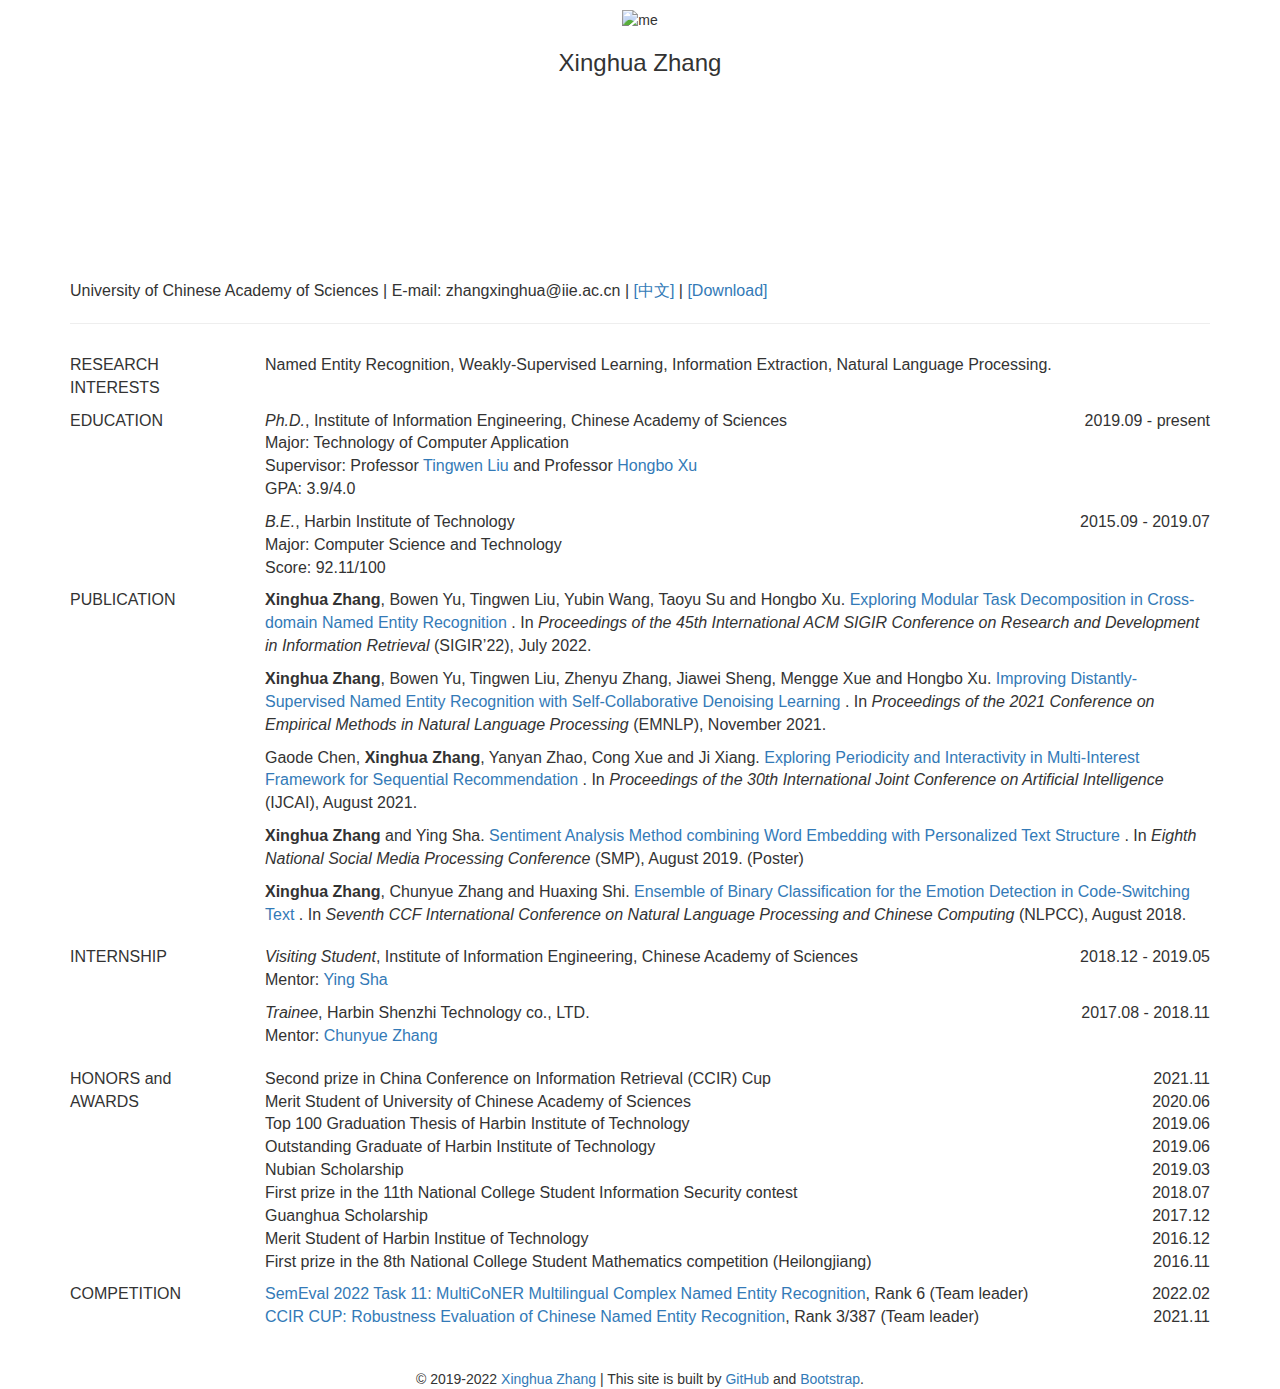
==== index.html @ 03e88912 "Update" ====
<!DOCTYPE html PUBLIC "-//W3C//DTD XHTML 1.0 Transitional//EN" "http://www.w3.org/TR/xhtml1/DTD/xhtml1-transitional.dtd">
<html>

<head>
    <meta content="text/html; charset=UTF-8" http-equiv="Content-Type" />
    <meta name="msvalidate.01" content="67E7EDB1C51D8636FBFDE580F4C6BFD1" />
    <meta name="baidu-site-verification" content="SS7G439MNv" />
    <title>
        CV | Xinghua Zhang
    </title>
    <link rel="stylesheet" href="https://maxcdn.bootstrapcdn.com/bootstrap/3.3.2/css/bootstrap.min.css">
    <style type="text/css">
        .prettyprint ol.linenums > li { list-style-type: decimal; }
        .nav { }
        .nav li { float: left; width: 70px; }
        .content { padding: 30px 0; }
        /*.text-center{ position: absolute; bottom: 0; width: 100%; text-align: center; }*/
        body, h1, h2, h3, h4 { font-family: "Fjalla One","Georgia","Helvetica Neue",Arial,sans-serif;}
        header { width: 100%; height: 200px;}
        blockquote p { font-size: 18px; }
    </style>
</head>

<body>

<div class="container">
    <header class="header">
        <center>
            <p></p>
            <img src="./store/zhangxinghua.jpg" alt="me" width="220px" height="220px">
            <h3>Xinghua Zhang</h3>
        </center>
    </header>
    <br><br>
    
    <div class="content", style="font-size:16px">
        <div id="content">

          <div class="row">
              <div class="col-md-12">
                  <div class="row">
                      <div class="col-md-12">
                          University of Chinese Academy of Sciences | E-mail: zhangxinghua@iie.ac.cn | <a href="index.cn.html">[中文]</a> | <a href="">[Download]</a>
                      </div>
                  </div>
              </div>
          </div>

          <hr/>
          
          <div class="row">
              <p>
              <div class="col-md-2">RESEARCH INTERESTS</div>
              <div class="col-md-10">
                  Named Entity Recognition, Weakly-Supervised Learning, Information Extraction, Natural Language Processing.
              </div>
              </p>
          </div>

          <div class="row">
              <p>
              <div class="col-md-2">EDUCATION</div>
              <div class="col-md-10">
                  <div class="row">
                      <div class="col-md-12">
                          <em>Ph.D.</em>, Institute of Information Engineering, Chinese Academy of Sciences<span class="pull-right">2019.09 - present</span>
                      </div>
                      <div class="col-md-12">
                          Major: Technology of Computer Application
                      </div>
                      <div class="col-md-12">
                          Supervisor: Professor <a href="http://liutingwen.ac.cn/">Tingwen Liu</a> and Professor <a href="http://people.ucas.ac.cn/~xuhongbo">Hongbo Xu</a>
                      </div>
                      <div class="col-md-12">
                          GPA: 3.9/4.0
                      </div>
                  </div>
                  <p></p>
                  <div class="row">
                      <div class="col-md-12">
                          <em>B.E.</em>, Harbin Institute of Technology<span class="pull-right">2015.09 - 2019.07</span>
                      </div>
                      <div class="col-md-12">
                          Major: Computer Science and Technology
                      </div>
                      <div class="col-md-12">
                          Score: 92.11/100
                      </div>
                  </div>
              </div>
              </p>
          </div>

          <div class="row">
              <p>
              <div class="col-md-2">PUBLICATION</div>
              <div class="col-md-10">
                  <div class="row">
                      <div class="col-md-12">
                          <strong>Xinghua Zhang</strong>, Bowen Yu, Tingwen Liu, Yubin Wang, Taoyu Su and Hongbo Xu. 
                          <a href="">
                              Exploring Modular Task Decomposition in Cross-domain Named Entity Recognition
                          </a>. 
                          In <em>Proceedings of the 45th International ACM SIGIR Conference on Research and Development in Information Retrieval</em> (SIGIR’22), July 2022.
                      </div>
                  </div>
                  <p></p>

                  <div class="row">
                      <div class="col-md-12">
                          <strong>Xinghua Zhang</strong>, Bowen Yu, Tingwen Liu, Zhenyu Zhang, Jiawei Sheng, Mengge Xue and Hongbo Xu. 
                          <a href="https://aclanthology.org/2021.emnlp-main.839.pdf">
                              Improving Distantly-Supervised Named Entity Recognition with Self-Collaborative Denoising Learning
                          </a>. 
                          In <em>Proceedings of the 2021 Conference on Empirical Methods in Natural Language Processing</em> (EMNLP), November 2021.
                      </div>
                  </div>
                  <p></p>
                  
                  <div class="row">
                      <div class="col-md-12">
                          Gaode Chen, <strong>Xinghua Zhang</strong>, Yanyan Zhao, Cong Xue and Ji Xiang. 
                          <a href="https://www.ijcai.org/proceedings/2021/0197.pdf">
                              Exploring Periodicity and Interactivity in Multi-Interest Framework for Sequential Recommendation
                          </a>. 
                          In <em>Proceedings of the 30th International Joint Conference on Artificial Intelligence</em> (IJCAI), August 2021.
                      </div>
                  </div>
                  <p></p>
                  
                  <div class="row">
                      <div class="col-md-12">
                          <strong>Xinghua Zhang</strong> and Ying Sha.
                          <a href="./store/res/20190817_SMP2019_WESA-PTS.pdf">
                              Sentiment Analysis Method combining Word Embedding with Personalized Text Structure
                          </a>. 
                          In <em>Eighth National Social Media Processing Conference</em> (SMP), August 2019. (Poster)
                      </div>
                  </div>
                  <p></p>

                  <div class="row">
                      <div class="col-md-12">
                          <strong>Xinghua Zhang</strong>, Chunyue Zhang and Huaxing Shi. 
                          <a href="https://link.springer.com/content/pdf/10.1007%2F978-3-319-99501-4_15.pdf">
                              Ensemble of Binary Classification for the Emotion Detection in Code-Switching Text
                          </a>. 
                          In <em>Seventh CCF International Conference on Natural Language Processing and Chinese Computing</em> (NLPCC), August 2018.
                      </div>
                  </div>
                  <p></p>

              </div>
              </p>
          </div>
          
         <!--
          <div class="row">
              <p>
              <div class="col-md-2">PROJECTS</div>
              <div class="col-md-10">
                  <div class="row">
                      <div class="col-md-12">
                          <div>
                              Smart bus based on privacy protection<span class="pull-right">2018.04 - 2018.07</span>
                          </div>-->
                          <!-- Description
                          <ul>
                            <li>xxxxx</li>
                            <li>xxxxx</li>
                          </ul> -->
                      <!--</div>
                  </div>
                  <p></p>-->
                  <!--
                  <div class="row">
                      <div class="col-md-12">
                          <div>
                              <a href="http://tcci.ccf.org.cn/conference/2018/cfpt.php">NLPCC 2018 Shared Task1: Emotion Detection in Code-Switching Text</a><span class="pull-right">2018.03 - 2018.05</span>
                          </div>-->
                          <!-- Description
                          <ul>
                            <li>xxxxx</li>
                            <li>xxxxx</li>
                          </ul> -->
                      <!--</div>
                  </div>
                  <p></p>-->
                  <!--
                  <div class="row">
                      <div class="col-md-12">
                          <div>
                              Urban zoning project based on POI (Place Of Interest)<span class="pull-right">2017.11 - 2018.03</span>
                          </div>
                          
                      </div>
                  </div>
                  <p></p>

                  <div class="row">
                      <div class="col-md-12">
                          <div>
                              <a href="https://github.com/UTNW/HITChat">HITChat: Flask based Social Networking and User Behavior Analysis</a><span class="pull-right">2017.10 - 2017.12</span>
                          </div>
                          
                      </div>
                  </div>
              </div>
              </p>
          </div>-->

          <div class="row">
              <p>
              <div class="col-md-2">INTERNSHIP</div>
              <div class="col-md-10">
                  <div class="row">
                      <div class="col-md-12">
                          <em>Visiting Student</em>, Institute of Information Engineering, Chinese Academy of Sciences<span class="pull-right">2018.12 - 2019.05</span>
                      </div>
                      <div class="col-md-12">
                          Mentor: <a href="">Ying Sha</a>
                      </div>
                  </div>
                  <p></p>

                  <div class="row">
                      <div class="col-md-12">
                          <em>Trainee</em>, Harbin Shenzhi Technology co., LTD.<span class="pull-right">2017.08 - 2018.11</span>
                      </div>
                      <div class="col-md-12">
                          Mentor: <a href="">Chunyue Zhang</a>
                      </div>
                  </div>
                  <p></p>

              </div>
              </p>
          </div>

          <div class="row">
              <p>
              <div class="col-md-2">HONORS and AWARDS</div>
              <div class="col-md-10">
                  <div class="row">
                      <div class="col-md-12">
                          <div>
                              Second prize in China Conference on Information Retrieval (CCIR) Cup <span class="pull-right">2021.11</span>
                          </div>
                          <div>
                              Merit Student of University of Chinese Academy of Sciences <span class="pull-right">2020.06</span>
                          </div>
                          <div>
                              Top 100 Graduation Thesis of Harbin Institute of Technology <span class="pull-right">2019.06</span>
                          </div>
                          <div>
                              Outstanding Graduate of Harbin Institute of Technology <span class="pull-right">2019.06</span>
                          </div>
                          <div>
                              Nubian Scholarship <span class="pull-right">2019.03</span>
                          </div>
                          <div>
                              First prize in the 11th National College Student Information Security contest <span class="pull-right">2018.07</span>
                          </div>
                          <div>
                              Guanghua Scholarship <span class="pull-right">2017.12</span>
                          </div>
                          <div>
                              Merit Student of Harbin Institue of Technology <span class="pull-right">2016.12</span>
                          </div>
                          <div>
                              First prize in the 8th National College Student Mathematics competition (Heilongjiang) <span class="pull-right">2016.11</span>
                          </div>
                      </div>
                  </div>
              </div>
              </p>
          </div>

          <div class="row">
              <p>
              <div class="col-md-2">COMPETITION</div>
              <div class="col-md-10">
                  <div class="row">
                      <div class="col-md-12">
                          <div> <a href="https://www.datafountain.cn/competitions/510">
                              SemEval 2022 Task 11: MultiCoNER Multilingual Complex Named Entity Recognition</a>, Rank 6 (Team leader)<span class="pull-right">2022.02</span>
                          </div>
                          <div> <a href="https://www.datafountain.cn/competitions/510">
                            CCIR CUP: Robustness Evaluation of Chinese Named Entity Recognition</a>, Rank 3/387 (Team leader)<span class="pull-right">2021.11</span>
                          </div>
                      </div>
                  </div>
              </div>
              </p>
          </div>

        </div>
    </div>

    <p></p>
    <footer class="text-center">
        &copy; 2019-2022 <a href="http://xinghuazhang.top">Xinghua Zhang</a> |
        This site is built by <a href="https://github.com/" target="_blank">GitHub</a> and
        <a href="http://getbootstrap.com/">Bootstrap</a>.
    </footer>

</div>


<script>
    (function(i,s,o,g,r,a,m){i['GoogleAnalyticsObject']=r;i[r]=i[r]||function(){
     (i[r].q=i[r].q||[]).push(arguments)},i[r].l=1*new Date();a=s.createElement(o),
     m=s.getElementsByTagName(o)[0];a.async=1;a.src=g;m.parentNode.insertBefore(a,m)
     })(window,document,'script','//www.google-analytics.com/analytics.js','ga');

    ga('create', 'UA-20774106-1', 'xinghuazhang.top');
    ga('send', 'pageview');
</script>
<script src="https://google-code-prettify.googlecode.com/svn/loader/run_prettify.js"></script>
</body>
</html>
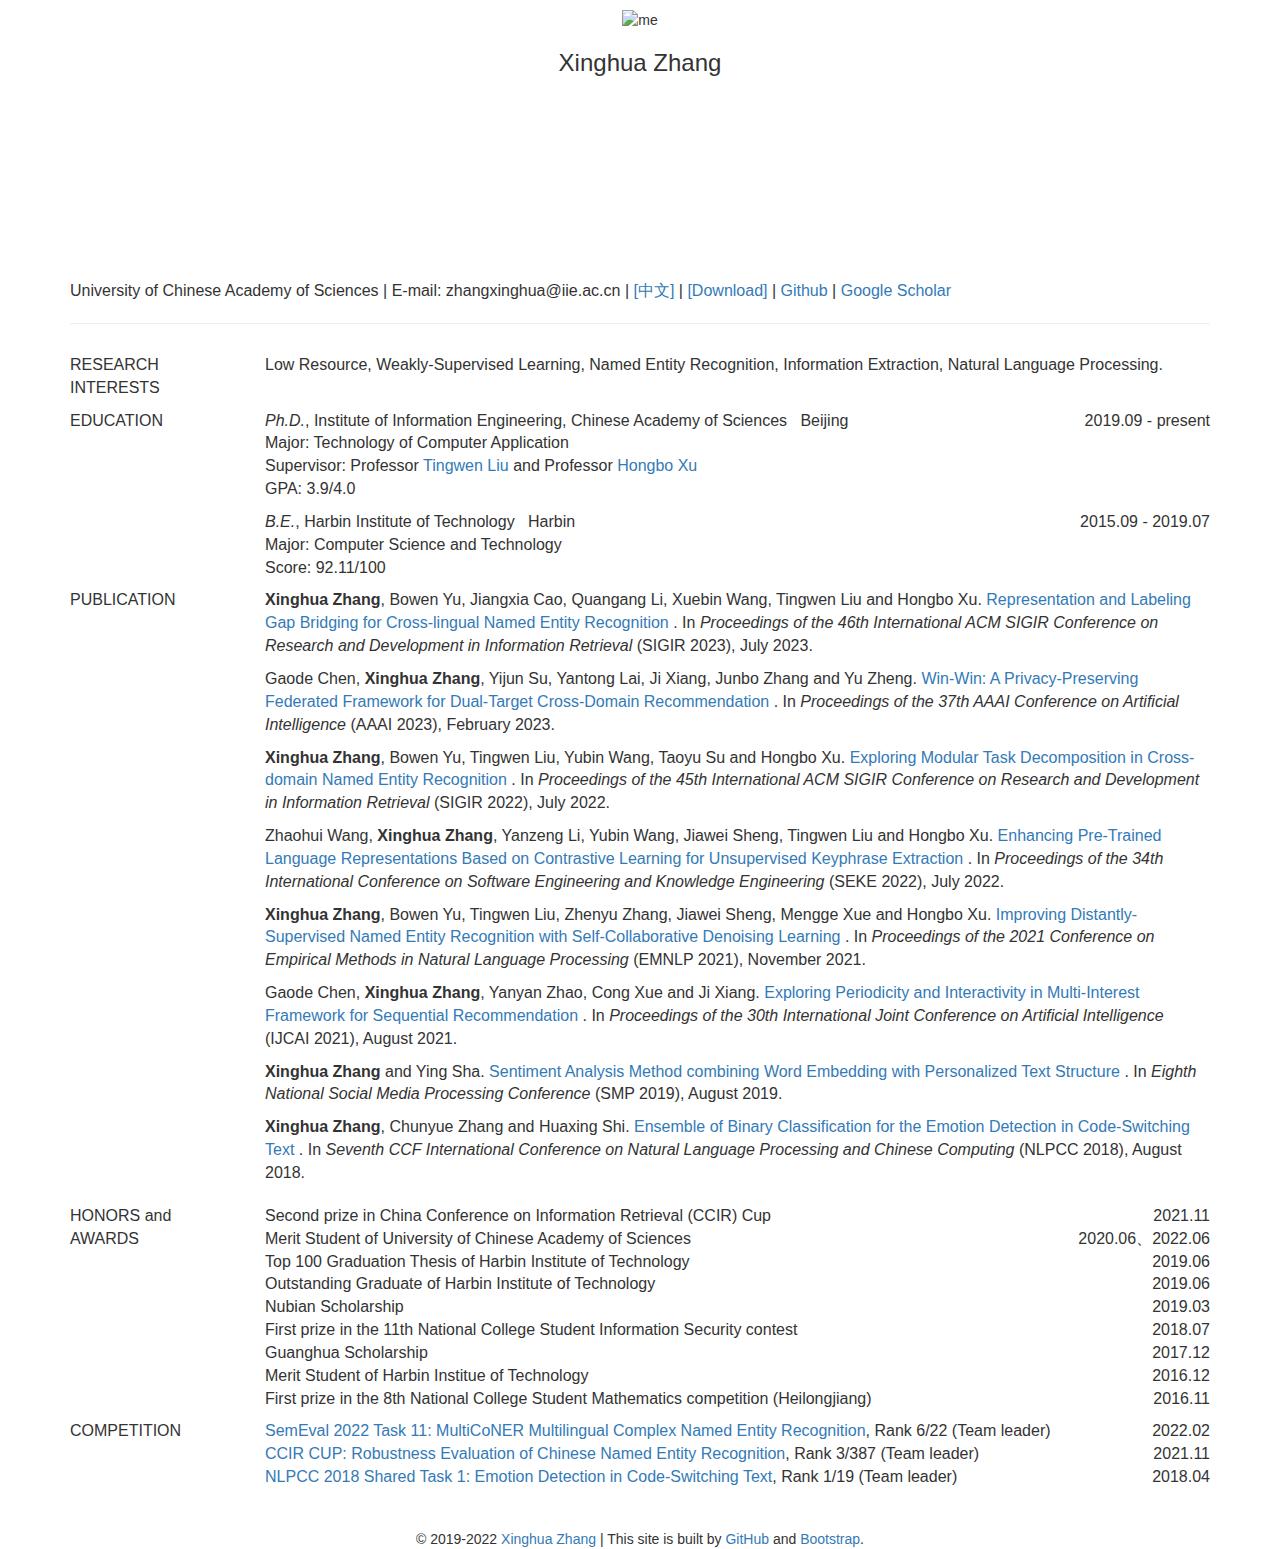
==== commit 31ef4f5a: "Update" ====
--- a/index.html
+++ b/index.html
@@ -40,7 +40,7 @@
               <div class="col-md-12">
                   <div class="row">
                       <div class="col-md-12">
-                          University of Chinese Academy of Sciences | E-mail: zhangxinghua@iie.ac.cn | <a href="index.cn.html">[中文]</a> | <a href="">[Download]</a>
+                          University of Chinese Academy of Sciences | E-mail: zhangxinghua@iie.ac.cn | <a href="index.cn.html">[中文]</a> | <a href="">[Download]</a> | <a href="https://github.com/AIRobotZhang">Github</a> | <a href="https://scholar.google.com/citations?user=_XlhNDsAAAAJ">Google Scholar</a>
                       </div>
                   </div>
               </div>
@@ -52,7 +52,7 @@
               <p>
               <div class="col-md-2">RESEARCH INTERESTS</div>
               <div class="col-md-10">
-                  Named Entity Recognition, Weakly-Supervised Learning, Information Extraction, Natural Language Processing.
+                  Low Resource, Weakly-Supervised Learning, Named Entity Recognition, Information Extraction, Natural Language Processing.
               </div>
               </p>
           </div>
@@ -63,7 +63,7 @@
               <div class="col-md-10">
                   <div class="row">
                       <div class="col-md-12">
-                          <em>Ph.D.</em>, Institute of Information Engineering, Chinese Academy of Sciences<span class="pull-right">2019.09 - present</span>
+                          <em>Ph.D.</em>, Institute of Information Engineering, Chinese Academy of Sciences &nbsp; Beijing<span class="pull-right">2019.09 - present</span>
                       </div>
                       <div class="col-md-12">
                           Major: Technology of Computer Application
@@ -78,7 +78,7 @@
                   <p></p>
                   <div class="row">
                       <div class="col-md-12">
-                          <em>B.E.</em>, Harbin Institute of Technology<span class="pull-right">2015.09 - 2019.07</span>
+                          <em>B.E.</em>, Harbin Institute of Technology &nbsp; Harbin<span class="pull-right">2015.09 - 2019.07</span>
                       </div>
                       <div class="col-md-12">
                           Major: Computer Science and Technology
@@ -97,11 +97,44 @@
               <div class="col-md-10">
                   <div class="row">
                       <div class="col-md-12">
+                          <strong>Xinghua Zhang</strong>, Bowen Yu, Jiangxia Cao, Quangang Li, Xuebin Wang, Tingwen Liu and Hongbo Xu.
+                          <a href="">
+                              Representation and Labeling Gap Bridging for Cross-lingual Named Entity Recognition
+                          </a>. 
+                          In <em>Proceedings of the 46th International ACM SIGIR Conference on Research and Development in Information Retrieval</em> (SIGIR 2023), July 2023.
+                      </div>
+                  </div>
+                  <p></p>
+                  
+                  <div class="row">
+                      <div class="col-md-12">
+                          Gaode Chen, <strong>Xinghua Zhang</strong>, Yijun Su, Yantong Lai, Ji Xiang, Junbo Zhang and Yu Zheng.
+                          <a href="">
+                              Win-Win: A Privacy-Preserving Federated Framework for Dual-Target Cross-Domain Recommendation
+                          </a>. 
+                          In <em>Proceedings of the 37th AAAI Conference on Artificial Intelligence</em> (AAAI 2023), February 2023.
+                      </div>
+                  </div>
+                  <p></p>
+                  
+                  <div class="row">
+                      <div class="col-md-12">
                           <strong>Xinghua Zhang</strong>, Bowen Yu, Tingwen Liu, Yubin Wang, Taoyu Su and Hongbo Xu. 
-                          <a href="">
+                          <a href="https://dl.acm.org/doi/abs/10.1145/3477495.3531976">
                               Exploring Modular Task Decomposition in Cross-domain Named Entity Recognition
                           </a>. 
-                          In <em>Proceedings of the 45th International ACM SIGIR Conference on Research and Development in Information Retrieval</em> (SIGIR’22), July 2022.
+                          In <em>Proceedings of the 45th International ACM SIGIR Conference on Research and Development in Information Retrieval</em> (SIGIR 2022), July 2022.
+                      </div>
+                  </div>
+                  <p></p>
+                  
+                  <div class="row">
+                      <div class="col-md-12">
+                          Zhaohui Wang, <strong>Xinghua Zhang</strong>, Yanzeng Li, Yubin Wang, Jiawei Sheng, Tingwen Liu and Hongbo Xu.
+                          <a href="http://ksiresearch.org/seke/seke22paper/paper131.pdf">
+                              Enhancing Pre-Trained Language Representations Based on Contrastive Learning for Unsupervised Keyphrase Extraction
+                          </a>. 
+                          In <em>Proceedings of the 34th International Conference on Software Engineering and Knowledge Engineering</em> (SEKE 2022), July 2022.
                       </div>
                   </div>
                   <p></p>
@@ -112,7 +145,7 @@
                           <a href="https://aclanthology.org/2021.emnlp-main.839.pdf">
                               Improving Distantly-Supervised Named Entity Recognition with Self-Collaborative Denoising Learning
                           </a>. 
-                          In <em>Proceedings of the 2021 Conference on Empirical Methods in Natural Language Processing</em> (EMNLP), November 2021.
+                          In <em>Proceedings of the 2021 Conference on Empirical Methods in Natural Language Processing</em> (EMNLP 2021), November 2021.
                       </div>
                   </div>
                   <p></p>
@@ -123,7 +156,7 @@
                           <a href="https://www.ijcai.org/proceedings/2021/0197.pdf">
                               Exploring Periodicity and Interactivity in Multi-Interest Framework for Sequential Recommendation
                           </a>. 
-                          In <em>Proceedings of the 30th International Joint Conference on Artificial Intelligence</em> (IJCAI), August 2021.
+                          In <em>Proceedings of the 30th International Joint Conference on Artificial Intelligence</em> (IJCAI 2021), August 2021.
                       </div>
                   </div>
                   <p></p>
@@ -134,7 +167,7 @@
                           <a href="./store/res/20190817_SMP2019_WESA-PTS.pdf">
                               Sentiment Analysis Method combining Word Embedding with Personalized Text Structure
                           </a>. 
-                          In <em>Eighth National Social Media Processing Conference</em> (SMP), August 2019. (Poster)
+                          In <em>Eighth National Social Media Processing Conference</em> (SMP 2019), August 2019.
                       </div>
                   </div>
                   <p></p>
@@ -145,7 +178,7 @@
                           <a href="https://link.springer.com/content/pdf/10.1007%2F978-3-319-99501-4_15.pdf">
                               Ensemble of Binary Classification for the Emotion Detection in Code-Switching Text
                           </a>. 
-                          In <em>Seventh CCF International Conference on Natural Language Processing and Chinese Computing</em> (NLPCC), August 2018.
+                          In <em>Seventh CCF International Conference on Natural Language Processing and Chinese Computing</em> (NLPCC 2018), August 2018.
                       </div>
                   </div>
                   <p></p>
@@ -208,7 +241,9 @@
               </div>
               </p>
           </div>-->
-
+    
+
+          <!--
           <div class="row">
               <p>
               <div class="col-md-2">INTERNSHIP</div>
@@ -235,7 +270,7 @@
 
               </div>
               </p>
-          </div>
+          </div>-->
 
           <div class="row">
               <p>
@@ -247,7 +282,7 @@
                               Second prize in China Conference on Information Retrieval (CCIR) Cup <span class="pull-right">2021.11</span>
                           </div>
                           <div>
-                              Merit Student of University of Chinese Academy of Sciences <span class="pull-right">2020.06</span>
+                              Merit Student of University of Chinese Academy of Sciences <span class="pull-right">2020.06、2022.06</span>
                           </div>
                           <div>
                               Top 100 Graduation Thesis of Harbin Institute of Technology <span class="pull-right">2019.06</span>
@@ -282,11 +317,14 @@
               <div class="col-md-10">
                   <div class="row">
                       <div class="col-md-12">
-                          <div> <a href="https://www.datafountain.cn/competitions/510">
-                              SemEval 2022 Task 11: MultiCoNER Multilingual Complex Named Entity Recognition</a>, Rank 6 (Team leader)<span class="pull-right">2022.02</span>
+                          <div> <a href="https://multiconer.github.io/results">
+                            SemEval 2022 Task 11: MultiCoNER Multilingual Complex Named Entity Recognition</a>, Rank 6/22 (Team leader)<span class="pull-right">2022.02</span>
                           </div>
                           <div> <a href="https://www.datafountain.cn/competitions/510">
                             CCIR CUP: Robustness Evaluation of Chinese Named Entity Recognition</a>, Rank 3/387 (Team leader)<span class="pull-right">2021.11</span>
+                          </div>
+                          <div> <a href="http://tcci.ccf.org.cn/conference/2018/taskdata.php">
+                            NLPCC 2018 Shared Task 1: Emotion Detection in Code-Switching Text</a>, Rank 1/19 (Team leader)<span class="pull-right">2018.04</span>
                           </div>
                       </div>
                   </div>
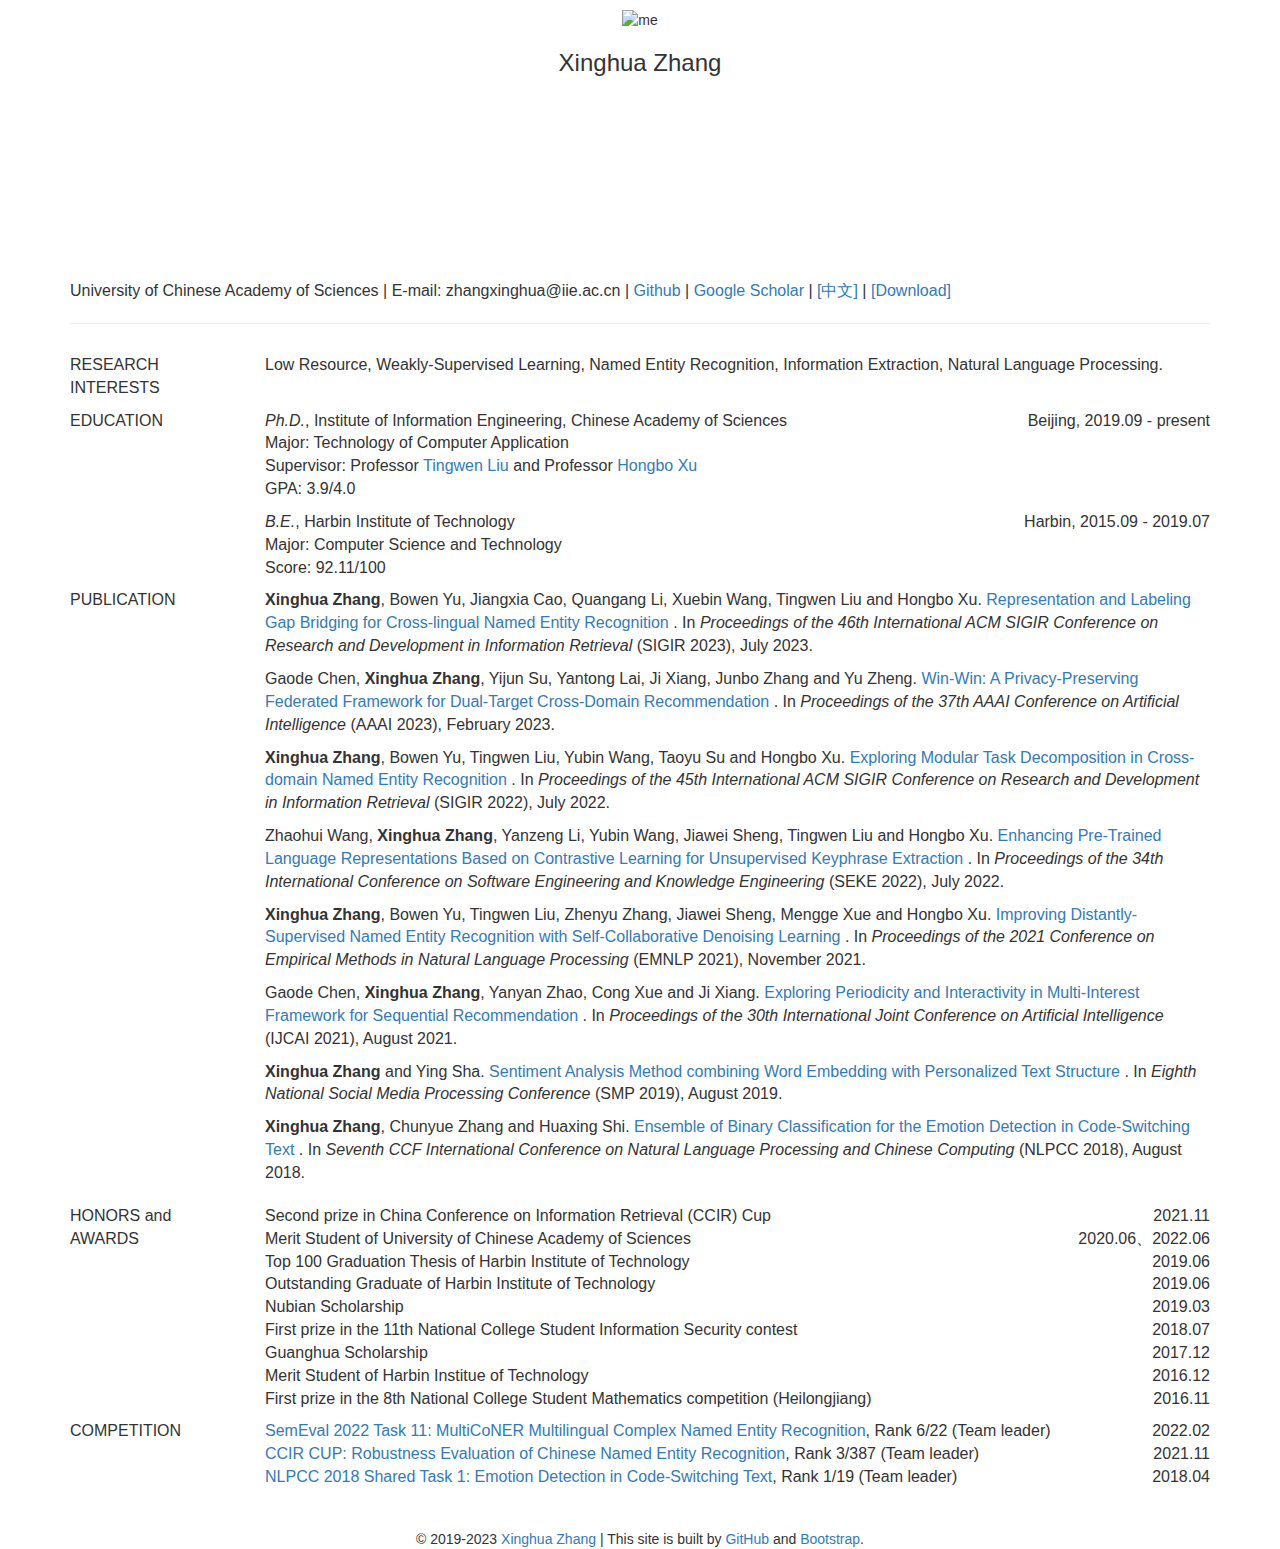
==== commit 5cae1253: "Update" ====
--- a/index.html
+++ b/index.html
@@ -40,7 +40,7 @@
               <div class="col-md-12">
                   <div class="row">
                       <div class="col-md-12">
-                          University of Chinese Academy of Sciences | E-mail: zhangxinghua@iie.ac.cn | <a href="index.cn.html">[中文]</a> | <a href="">[Download]</a> | <a href="https://github.com/AIRobotZhang">Github</a> | <a href="https://scholar.google.com/citations?user=_XlhNDsAAAAJ">Google Scholar</a>
+                          University of Chinese Academy of Sciences | E-mail: zhangxinghua@iie.ac.cn | <a href="https://github.com/AIRobotZhang">Github</a> | <a href="https://scholar.google.com/citations?user=_XlhNDsAAAAJ">Google Scholar</a> | <a href="index.cn.html">[中文]</a> | <a href="">[Download]</a>
                       </div>
                   </div>
               </div>
@@ -63,7 +63,7 @@
               <div class="col-md-10">
                   <div class="row">
                       <div class="col-md-12">
-                          <em>Ph.D.</em>, Institute of Information Engineering, Chinese Academy of Sciences &nbsp; Beijing<span class="pull-right">2019.09 - present</span>
+                          <em>Ph.D.</em>, Institute of Information Engineering, Chinese Academy of Sciences<span class="pull-right">Beijing, 2019.09 - present</span>
                       </div>
                       <div class="col-md-12">
                           Major: Technology of Computer Application
@@ -78,7 +78,7 @@
                   <p></p>
                   <div class="row">
                       <div class="col-md-12">
-                          <em>B.E.</em>, Harbin Institute of Technology &nbsp; Harbin<span class="pull-right">2015.09 - 2019.07</span>
+                          <em>B.E.</em>, Harbin Institute of Technology<span class="pull-right">Harbin, 2015.09 - 2019.07</span>
                       </div>
                       <div class="col-md-12">
                           Major: Computer Science and Technology
@@ -337,7 +337,7 @@
 
     <p></p>
     <footer class="text-center">
-        &copy; 2019-2022 <a href="http://xinghuazhang.top">Xinghua Zhang</a> |
+        &copy; 2019-2023 <a href="http://xinghuazhang.top">Xinghua Zhang</a> |
         This site is built by <a href="https://github.com/" target="_blank">GitHub</a> and
         <a href="http://getbootstrap.com/">Bootstrap</a>.
     </footer>
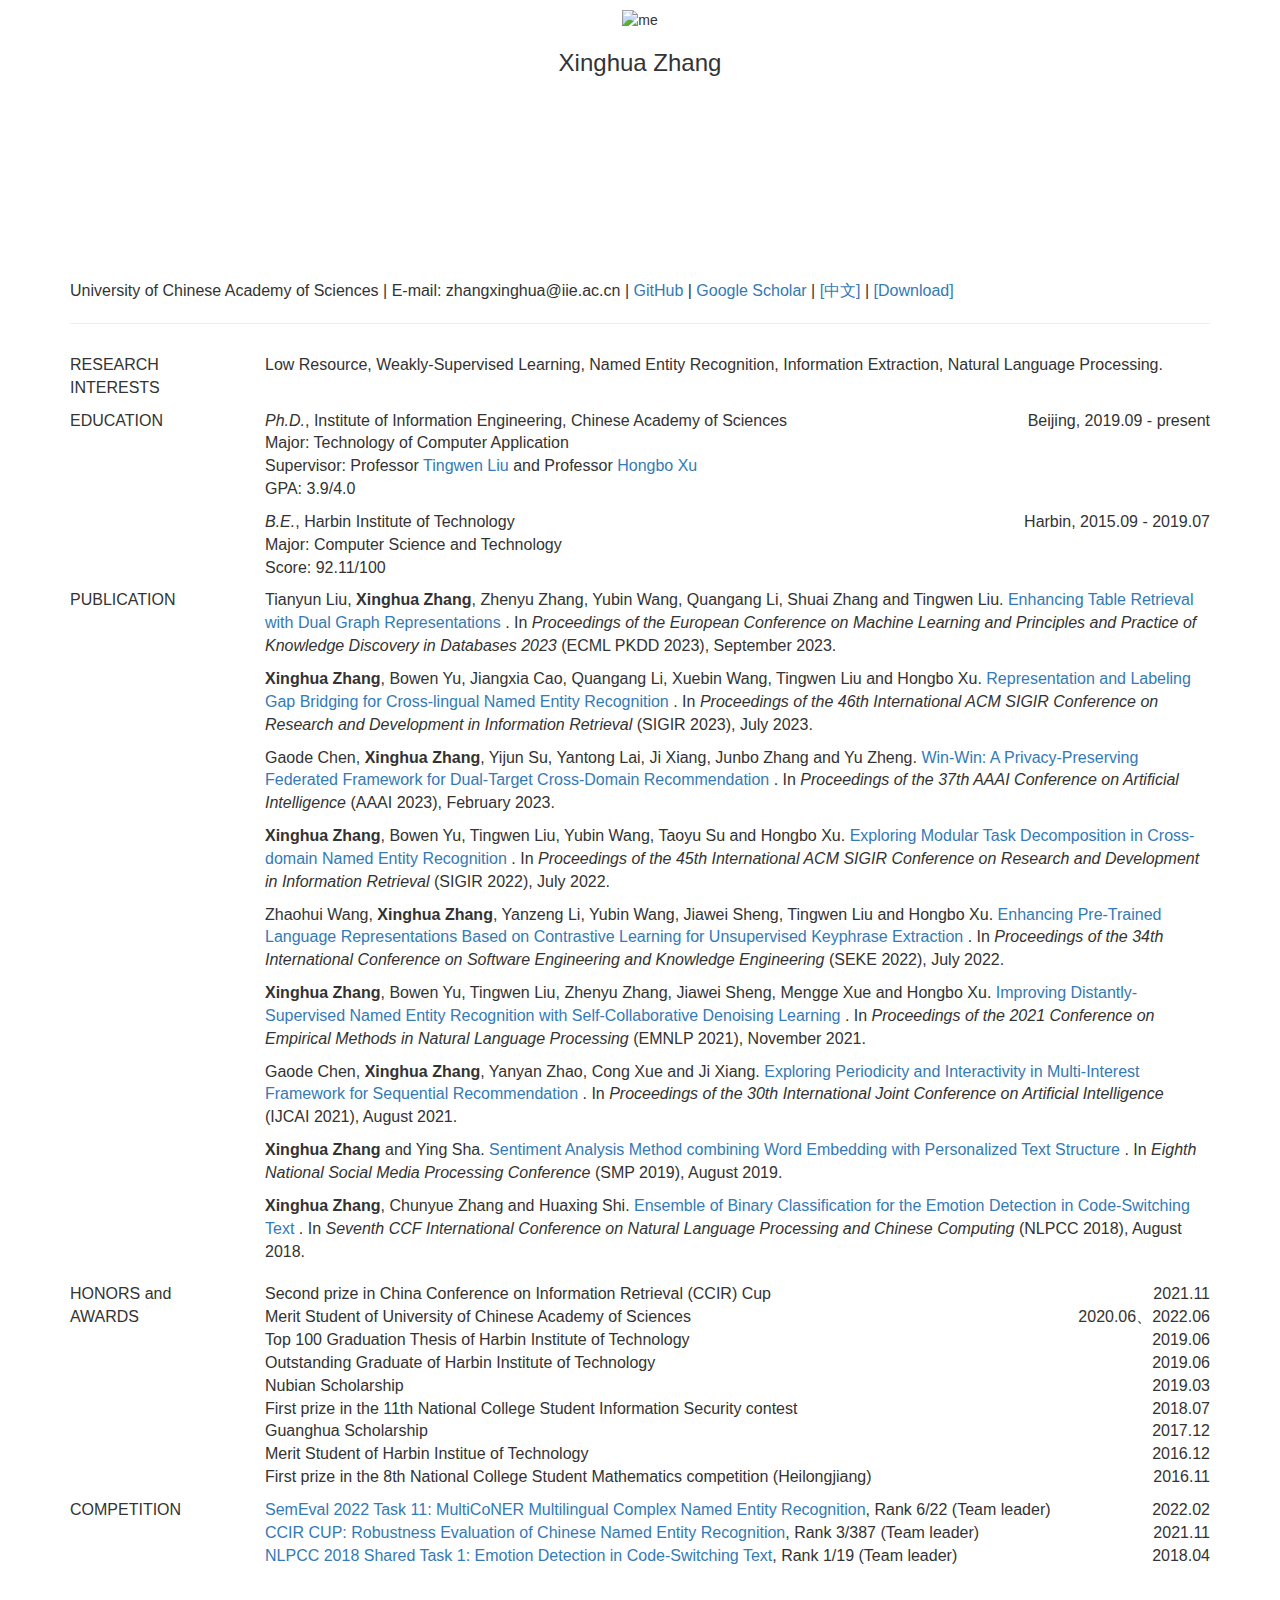
==== commit 99449e88: "Update index.html" ====
--- a/index.html
+++ b/index.html
@@ -40,7 +40,7 @@
               <div class="col-md-12">
                   <div class="row">
                       <div class="col-md-12">
-                          University of Chinese Academy of Sciences | E-mail: zhangxinghua@iie.ac.cn | <a href="https://github.com/AIRobotZhang">Github</a> | <a href="https://scholar.google.com/citations?user=_XlhNDsAAAAJ">Google Scholar</a> | <a href="index.cn.html">[中文]</a> | <a href="">[Download]</a>
+                          University of Chinese Academy of Sciences | E-mail: zhangxinghua@iie.ac.cn | <a href="https://github.com/AIRobotZhang">GitHub</a> | <a href="https://scholar.google.com/citations?user=_XlhNDsAAAAJ">Google Scholar</a> | <a href="index.cn.html">[中文]</a> | <a href="">[Download]</a>
                       </div>
                   </div>
               </div>
@@ -95,6 +95,17 @@
               <p>
               <div class="col-md-2">PUBLICATION</div>
               <div class="col-md-10">
+                  <div class="row">
+                      <div class="col-md-12">
+                          Tianyun Liu, <strong>Xinghua Zhang</strong>, Zhenyu Zhang, Yubin Wang, Quangang Li, Shuai Zhang and Tingwen Liu.
+                          <a href="">
+                              Enhancing Table Retrieval with Dual Graph Representations
+                          </a>. 
+                          In <em>Proceedings of the European Conference on Machine Learning and Principles and Practice of Knowledge Discovery in Databases 2023</em> (ECML PKDD 2023), September 2023.
+                      </div>
+                  </div>
+                  <p></p>
+                  
                   <div class="row">
                       <div class="col-md-12">
                           <strong>Xinghua Zhang</strong>, Bowen Yu, Jiangxia Cao, Quangang Li, Xuebin Wang, Tingwen Liu and Hongbo Xu.
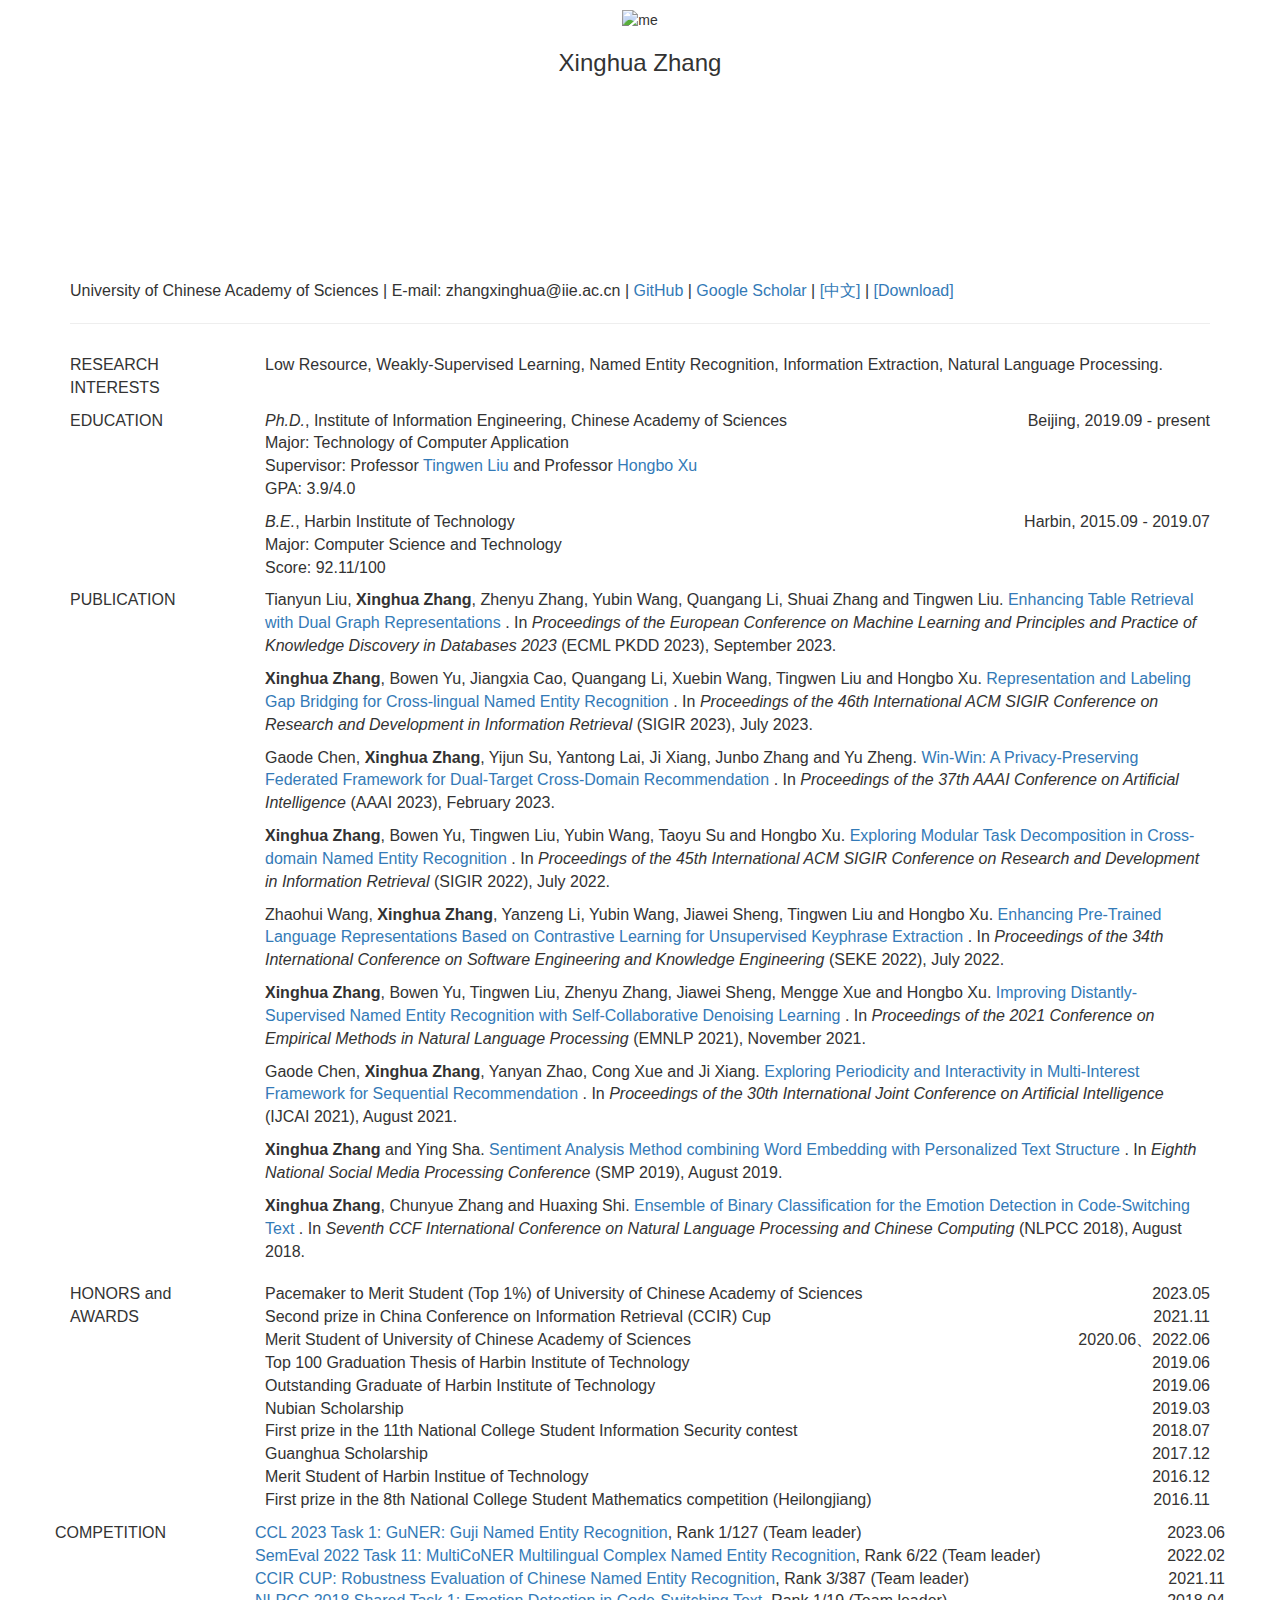
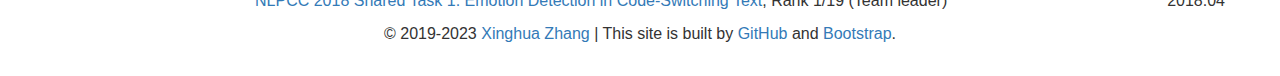
==== commit d2216fea: "Update index.html" ====
--- a/index.html
+++ b/index.html
@@ -290,6 +290,8 @@
                   <div class="row">
                       <div class="col-md-12">
                           <div>
+                              Pacemaker to Merit Student (Top 1%) of University of Chinese Academy of Sciences <span class="pull-right">2023.05</span>
+                          <div>
                               Second prize in China Conference on Information Retrieval (CCIR) Cup <span class="pull-right">2021.11</span>
                           </div>
                           <div>
@@ -328,6 +330,9 @@
               <div class="col-md-10">
                   <div class="row">
                       <div class="col-md-12">
+                          <div> <a href="https://guner2023.pkudh.org/winners.html">
+                            CCL 2023 Task 1: GuNER: Guji Named Entity Recognition</a>, Rank 1/127 (Team leader)<span class="pull-right">2023.06</span>
+                          </div>
                           <div> <a href="https://multiconer.github.io/results">
                             SemEval 2022 Task 11: MultiCoNER Multilingual Complex Named Entity Recognition</a>, Rank 6/22 (Team leader)<span class="pull-right">2022.02</span>
                           </div>
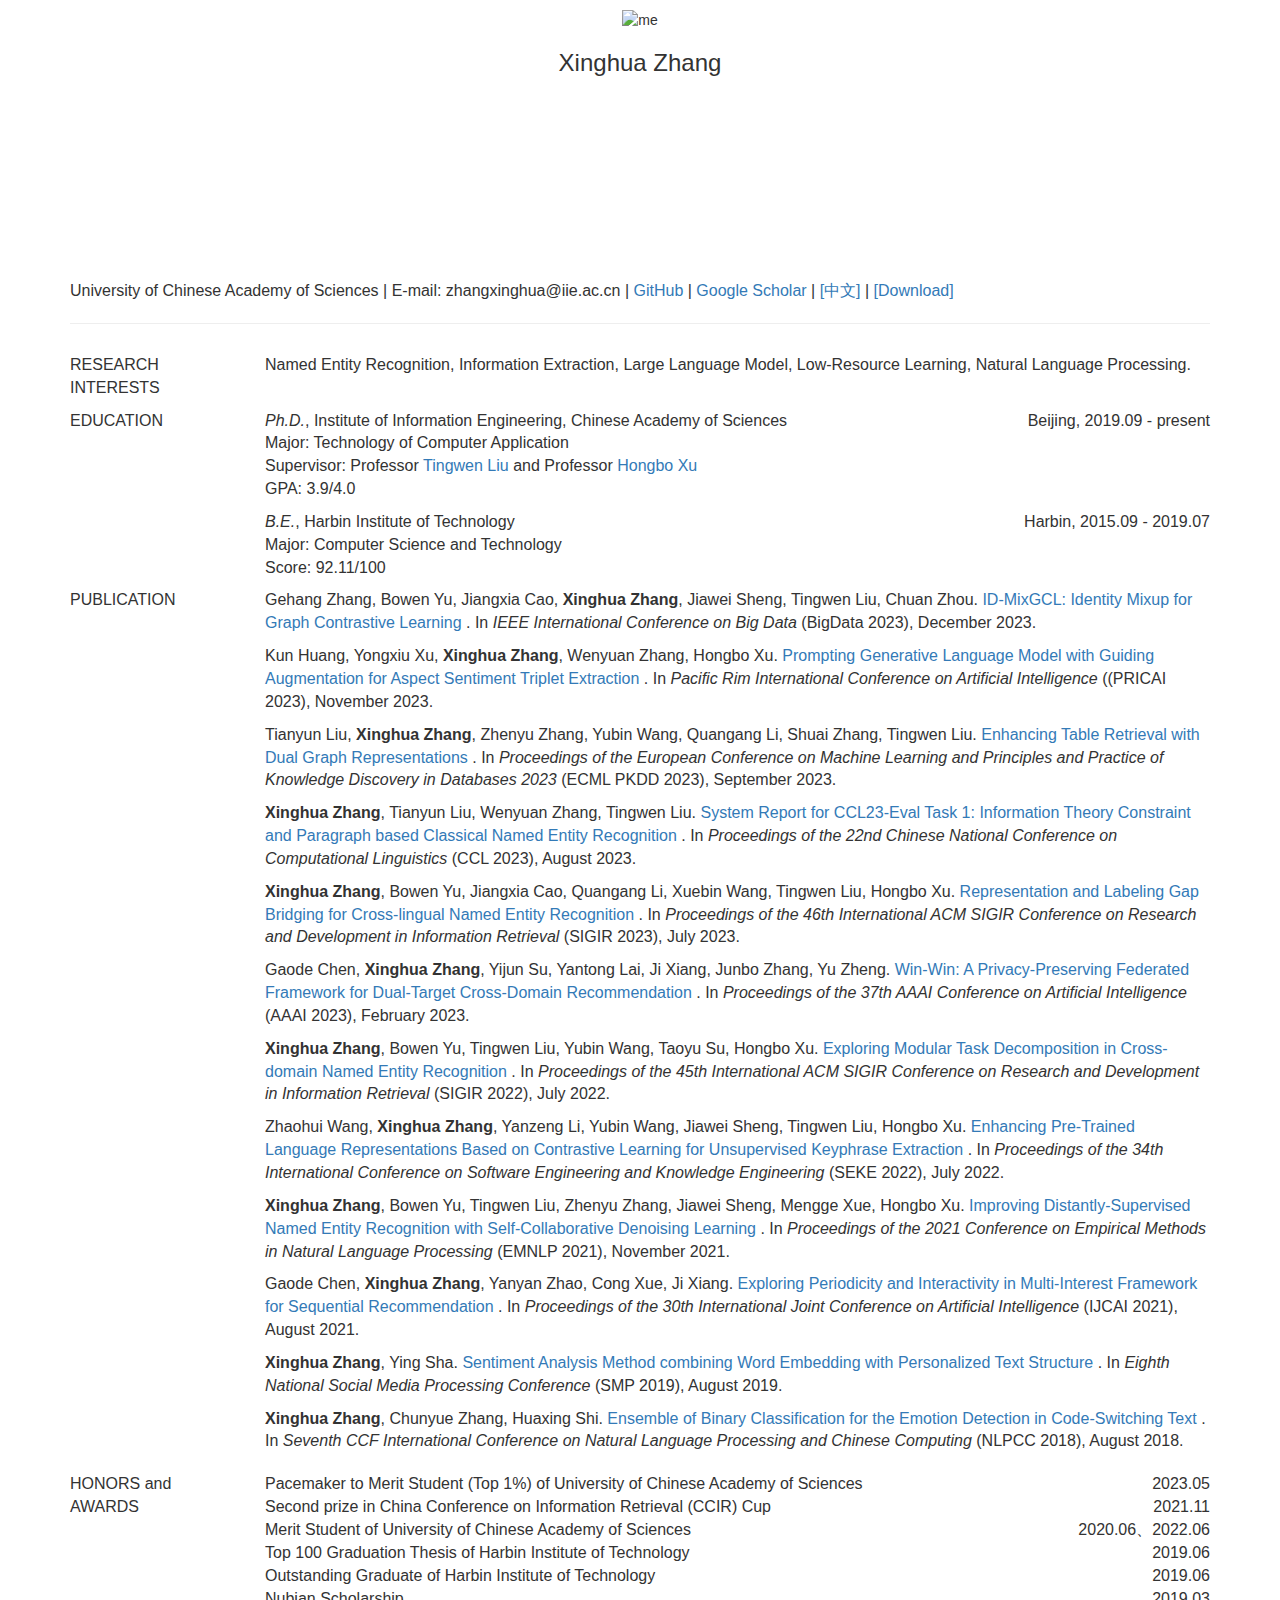
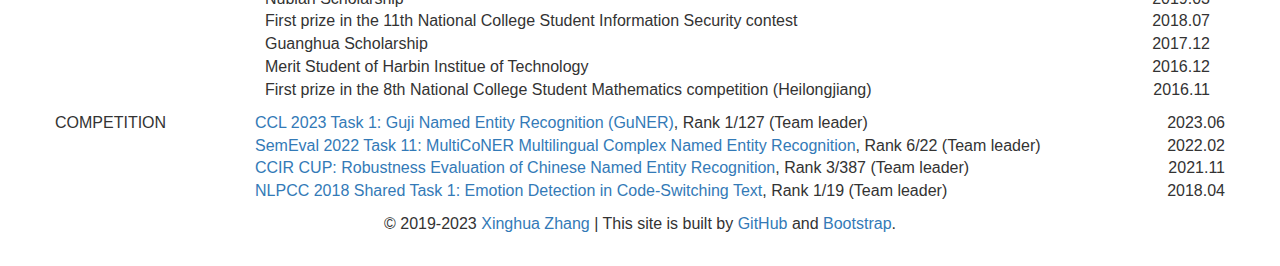
==== commit 6cbbb678: "Update index.html" ====
--- a/index.html
+++ b/index.html
@@ -52,7 +52,7 @@
               <p>
               <div class="col-md-2">RESEARCH INTERESTS</div>
               <div class="col-md-10">
-                  Low Resource, Weakly-Supervised Learning, Named Entity Recognition, Information Extraction, Natural Language Processing.
+                  Named Entity Recognition, Information Extraction, Large Language Model, Low-Resource Learning, Natural Language Processing.
               </div>
               </p>
           </div>
@@ -95,21 +95,57 @@
               <p>
               <div class="col-md-2">PUBLICATION</div>
               <div class="col-md-10">
-                  <div class="row">
-                      <div class="col-md-12">
-                          Tianyun Liu, <strong>Xinghua Zhang</strong>, Zhenyu Zhang, Yubin Wang, Quangang Li, Shuai Zhang and Tingwen Liu.
-                          <a href="">
+
+                  
+                  
+                  <div class="row">
+                      <div class="col-md-12">
+                          Gehang Zhang, Bowen Yu, Jiangxia Cao, <strong>Xinghua Zhang</strong>, Jiawei Sheng, Tingwen Liu, Chuan Zhou.
+                          <a href="https://ieeexplore.ieee.org/abstract/document/10386700">
+                              ID-MixGCL: Identity Mixup for Graph Contrastive Learning
+                          </a>. 
+                          In <em> IEEE International Conference on Big Data</em> (BigData 2023), December 2023.
+                      </div>
+                  </div>
+                  <p></p>
+
+                  <div class="row">
+                      <div class="col-md-12">
+                          Kun Huang, Yongxiu Xu, <strong>Xinghua Zhang</strong>, Wenyuan Zhang, Hongbo Xu.
+                          <a href="https://link.springer.com/chapter/10.1007/978-981-99-7022-3_22">
+                              Prompting Generative Language Model with Guiding Augmentation for Aspect Sentiment Triplet Extraction
+                          </a>. 
+                          In <em> Pacific Rim International Conference on Artificial Intelligence</em> ((PRICAI 2023), November 2023.
+                      </div>
+                  </div>
+                  <p></p>
+                  
+                  <div class="row">
+                      <div class="col-md-12">
+                          Tianyun Liu, <strong>Xinghua Zhang</strong>, Zhenyu Zhang, Yubin Wang, Quangang Li, Shuai Zhang, Tingwen Liu.
+                          <a href="https://link.springer.com/chapter/10.1007/978-3-031-43421-1_7">
                               Enhancing Table Retrieval with Dual Graph Representations
                           </a>. 
                           In <em>Proceedings of the European Conference on Machine Learning and Principles and Practice of Knowledge Discovery in Databases 2023</em> (ECML PKDD 2023), September 2023.
                       </div>
                   </div>
                   <p></p>
-                  
-                  <div class="row">
-                      <div class="col-md-12">
-                          <strong>Xinghua Zhang</strong>, Bowen Yu, Jiangxia Cao, Quangang Li, Xuebin Wang, Tingwen Liu and Hongbo Xu.
-                          <a href="">
+
+                  <div class="row">
+                      <div class="col-md-12">
+                          <strong>Xinghua Zhang</strong>, Tianyun Liu, Wenyuan Zhang, Tingwen Liu.
+                          <a href="https://aclanthology.org/2023.ccl-3.1/">
+                              System Report for CCL23-Eval Task 1: Information Theory Constraint and Paragraph based Classical Named Entity Recognition
+                          </a>. 
+                          In <em>Proceedings of the 22nd Chinese National Conference on Computational Linguistics</em> (CCL 2023), August 2023.
+                      </div>
+                  </div>
+                  <p></p>
+                  
+                  <div class="row">
+                      <div class="col-md-12">
+                          <strong>Xinghua Zhang</strong>, Bowen Yu, Jiangxia Cao, Quangang Li, Xuebin Wang, Tingwen Liu, Hongbo Xu.
+                          <a href="https://dl.acm.org/doi/abs/10.1145/3539618.3591757">
                               Representation and Labeling Gap Bridging for Cross-lingual Named Entity Recognition
                           </a>. 
                           In <em>Proceedings of the 46th International ACM SIGIR Conference on Research and Development in Information Retrieval</em> (SIGIR 2023), July 2023.
@@ -119,8 +155,8 @@
                   
                   <div class="row">
                       <div class="col-md-12">
-                          Gaode Chen, <strong>Xinghua Zhang</strong>, Yijun Su, Yantong Lai, Ji Xiang, Junbo Zhang and Yu Zheng.
-                          <a href="">
+                          Gaode Chen, <strong>Xinghua Zhang</strong>, Yijun Su, Yantong Lai, Ji Xiang, Junbo Zhang, Yu Zheng.
+                          <a href="https://ojs.aaai.org/index.php/AAAI/article/view/25531">
                               Win-Win: A Privacy-Preserving Federated Framework for Dual-Target Cross-Domain Recommendation
                           </a>. 
                           In <em>Proceedings of the 37th AAAI Conference on Artificial Intelligence</em> (AAAI 2023), February 2023.
@@ -130,7 +166,7 @@
                   
                   <div class="row">
                       <div class="col-md-12">
-                          <strong>Xinghua Zhang</strong>, Bowen Yu, Tingwen Liu, Yubin Wang, Taoyu Su and Hongbo Xu. 
+                          <strong>Xinghua Zhang</strong>, Bowen Yu, Tingwen Liu, Yubin Wang, Taoyu Su, Hongbo Xu. 
                           <a href="https://dl.acm.org/doi/abs/10.1145/3477495.3531976">
                               Exploring Modular Task Decomposition in Cross-domain Named Entity Recognition
                           </a>. 
@@ -141,7 +177,7 @@
                   
                   <div class="row">
                       <div class="col-md-12">
-                          Zhaohui Wang, <strong>Xinghua Zhang</strong>, Yanzeng Li, Yubin Wang, Jiawei Sheng, Tingwen Liu and Hongbo Xu.
+                          Zhaohui Wang, <strong>Xinghua Zhang</strong>, Yanzeng Li, Yubin Wang, Jiawei Sheng, Tingwen Liu, Hongbo Xu.
                           <a href="http://ksiresearch.org/seke/seke22paper/paper131.pdf">
                               Enhancing Pre-Trained Language Representations Based on Contrastive Learning for Unsupervised Keyphrase Extraction
                           </a>. 
@@ -152,7 +188,7 @@
 
                   <div class="row">
                       <div class="col-md-12">
-                          <strong>Xinghua Zhang</strong>, Bowen Yu, Tingwen Liu, Zhenyu Zhang, Jiawei Sheng, Mengge Xue and Hongbo Xu. 
+                          <strong>Xinghua Zhang</strong>, Bowen Yu, Tingwen Liu, Zhenyu Zhang, Jiawei Sheng, Mengge Xue, Hongbo Xu. 
                           <a href="https://aclanthology.org/2021.emnlp-main.839.pdf">
                               Improving Distantly-Supervised Named Entity Recognition with Self-Collaborative Denoising Learning
                           </a>. 
@@ -163,7 +199,7 @@
                   
                   <div class="row">
                       <div class="col-md-12">
-                          Gaode Chen, <strong>Xinghua Zhang</strong>, Yanyan Zhao, Cong Xue and Ji Xiang. 
+                          Gaode Chen, <strong>Xinghua Zhang</strong>, Yanyan Zhao, Cong Xue, Ji Xiang. 
                           <a href="https://www.ijcai.org/proceedings/2021/0197.pdf">
                               Exploring Periodicity and Interactivity in Multi-Interest Framework for Sequential Recommendation
                           </a>. 
@@ -174,7 +210,7 @@
                   
                   <div class="row">
                       <div class="col-md-12">
-                          <strong>Xinghua Zhang</strong> and Ying Sha.
+                          <strong>Xinghua Zhang</strong>, Ying Sha.
                           <a href="./store/res/20190817_SMP2019_WESA-PTS.pdf">
                               Sentiment Analysis Method combining Word Embedding with Personalized Text Structure
                           </a>. 
@@ -185,7 +221,7 @@
 
                   <div class="row">
                       <div class="col-md-12">
-                          <strong>Xinghua Zhang</strong>, Chunyue Zhang and Huaxing Shi. 
+                          <strong>Xinghua Zhang</strong>, Chunyue Zhang, Huaxing Shi. 
                           <a href="https://link.springer.com/content/pdf/10.1007%2F978-3-319-99501-4_15.pdf">
                               Ensemble of Binary Classification for the Emotion Detection in Code-Switching Text
                           </a>. 
@@ -331,7 +367,7 @@
                   <div class="row">
                       <div class="col-md-12">
                           <div> <a href="https://guner2023.pkudh.org/winners.html">
-                            CCL 2023 Task 1: GuNER: Guji Named Entity Recognition</a>, Rank 1/127 (Team leader)<span class="pull-right">2023.06</span>
+                            CCL 2023 Task 1: Guji Named Entity Recognition (GuNER)</a>, Rank 1/127 (Team leader)<span class="pull-right">2023.06</span>
                           </div>
                           <div> <a href="https://multiconer.github.io/results">
                             SemEval 2022 Task 11: MultiCoNER Multilingual Complex Named Entity Recognition</a>, Rank 6/22 (Team leader)<span class="pull-right">2022.02</span>
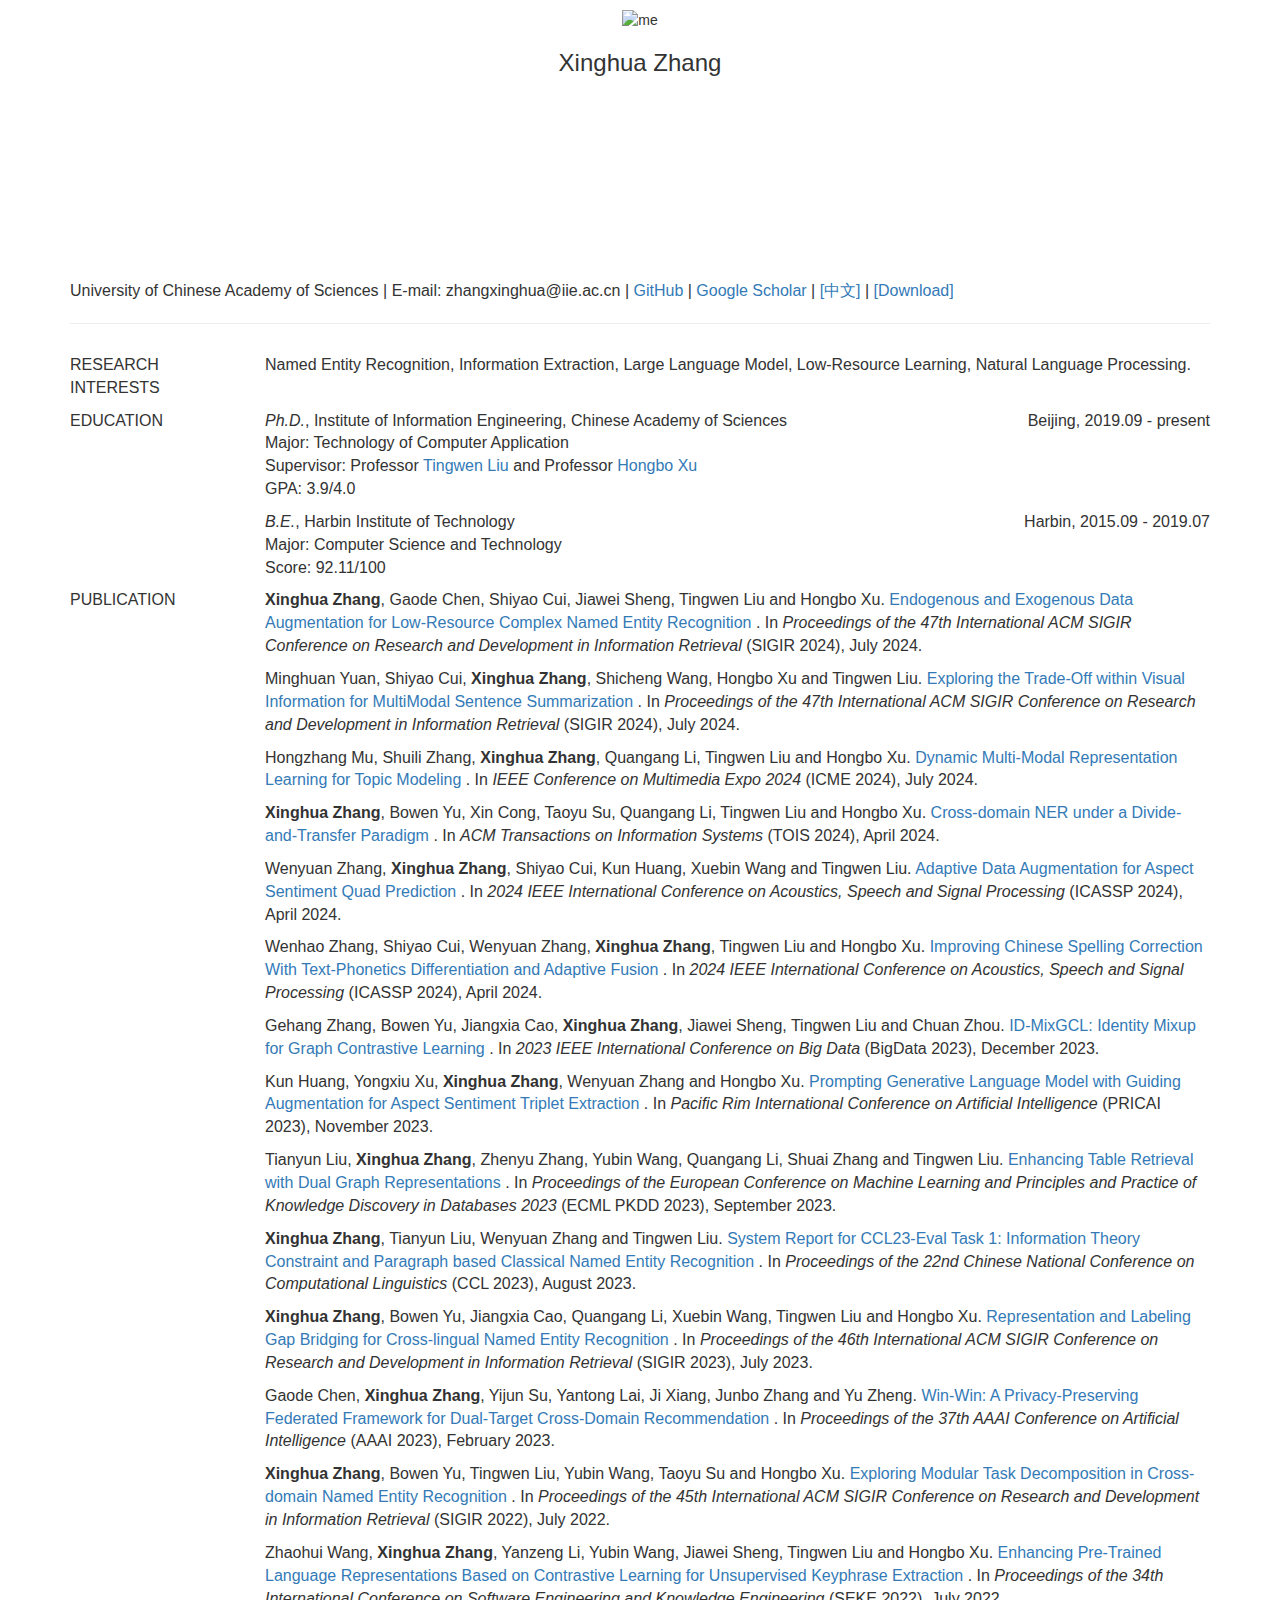
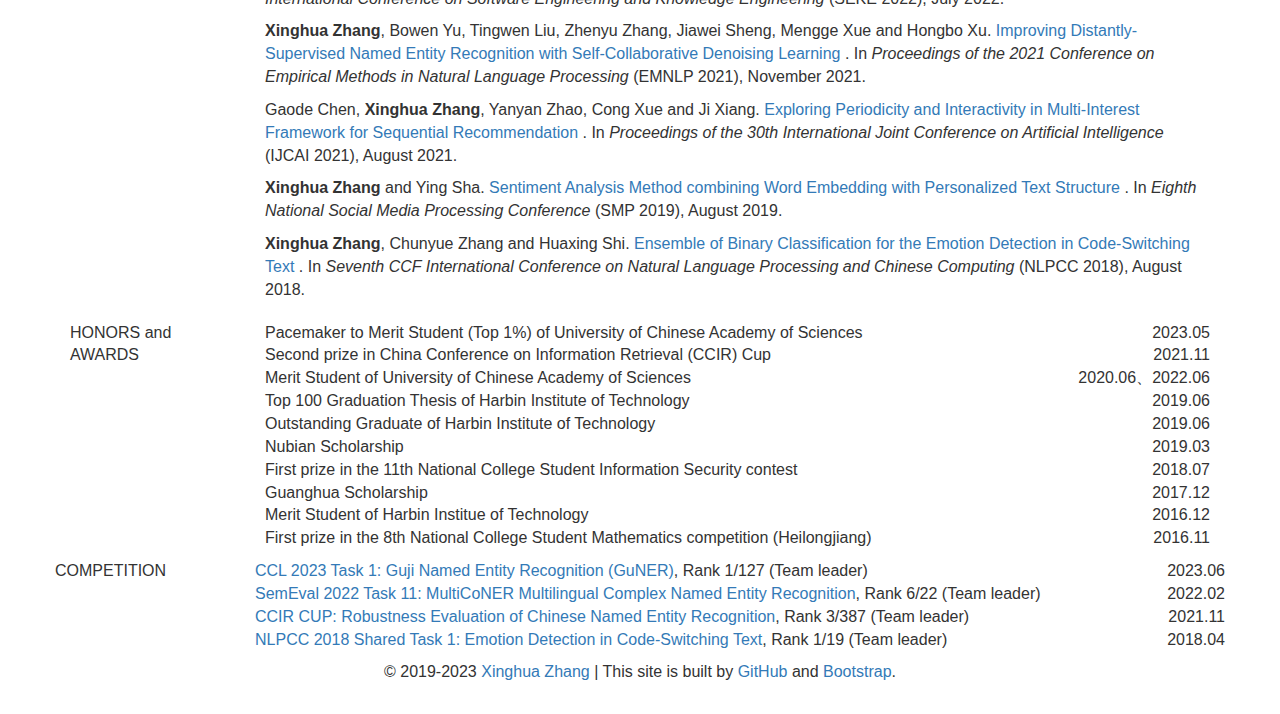
==== commit bc43f1a3: "Update index.html" ====
--- a/index.html
+++ b/index.html
@@ -96,33 +96,97 @@
               <div class="col-md-2">PUBLICATION</div>
               <div class="col-md-10">
 
-                  
-                  
-                  <div class="row">
-                      <div class="col-md-12">
-                          Gehang Zhang, Bowen Yu, Jiangxia Cao, <strong>Xinghua Zhang</strong>, Jiawei Sheng, Tingwen Liu, Chuan Zhou.
+                  <div class="row">
+                      <div class="col-md-12">
+                          <strong>Xinghua Zhang</strong>, Gaode Chen, Shiyao Cui, Jiawei Sheng, Tingwen Liu and Hongbo Xu.
+                          <a href="">
+                              Endogenous and Exogenous Data Augmentation for Low-Resource Complex Named Entity Recognition
+                          </a>. 
+                          In <em> Proceedings of the 47th International ACM SIGIR Conference on Research and Development in Information Retrieval</em> (SIGIR 2024), July 2024.
+                      </div>
+                  </div>
+                  <p></p>
+                  
+                  <div class="row">
+                      <div class="col-md-12">
+                          Minghuan Yuan, Shiyao Cui, <strong>Xinghua Zhang</strong>, Shicheng Wang, Hongbo Xu and Tingwen Liu.
+                          <a href="">
+                              Exploring the Trade-Off within Visual Information for MultiModal Sentence Summarization
+                          </a>. 
+                          In <em> Proceedings of the 47th International ACM SIGIR Conference on Research and Development in Information Retrieval</em> (SIGIR 2024), July 2024.
+                      </div>
+                  </div>
+                  <p></p>
+
+                  <div class="row">
+                      <div class="col-md-12">
+                          Hongzhang Mu, Shuili Zhang, <strong>Xinghua Zhang</strong>, Quangang Li, Tingwen Liu and Hongbo Xu.
+                          <a href="">
+                              Dynamic Multi-Modal Representation Learning for Topic Modeling
+                          </a>. 
+                          In <em> IEEE Conference on Multimedia Expo 2024</em> (ICME 2024), July 2024.
+                      </div>
+                  </div>
+                  <p></p>
+
+                  <div class="row">
+                      <div class="col-md-12">
+                          <strong>Xinghua Zhang</strong>, Bowen Yu, Xin Cong, Taoyu Su, Quangang Li, Tingwen Liu and Hongbo Xu.
+                          <a href="https://dl.acm.org/doi/10.1145/3655618">
+                              Cross-domain NER under a Divide-and-Transfer Paradigm
+                          </a>. 
+                          In <em> ACM Transactions on Information Systems</em> (TOIS 2024), April 2024.
+                      </div>
+                  </div>
+                  <p></p>
+
+                  <div class="row">
+                      <div class="col-md-12">
+                          Wenyuan Zhang, <strong>Xinghua Zhang</strong>, Shiyao Cui, Kun Huang, Xuebin Wang and Tingwen Liu.
+                          <a href="">
+                              Adaptive Data Augmentation for Aspect Sentiment Quad Prediction
+                          </a>. 
+                          In <em> 2024 IEEE International Conference on Acoustics, Speech and Signal Processing</em> (ICASSP 2024), April 2024.
+                      </div>
+                  </div>
+                  <p></p>
+
+                  <div class="row">
+                      <div class="col-md-12">
+                          Wenhao Zhang, Shiyao Cui, Wenyuan Zhang, <strong>Xinghua Zhang</strong>, Tingwen Liu and Hongbo Xu.
+                          <a href="">
+                              Improving Chinese Spelling Correction With Text-Phonetics Differentiation and Adaptive Fusion
+                          </a>. 
+                          In <em> 2024 IEEE International Conference on Acoustics, Speech and Signal Processing</em> (ICASSP 2024), April 2024.
+                      </div>
+                  </div>
+                  <p></p>
+                  
+                  <div class="row">
+                      <div class="col-md-12">
+                          Gehang Zhang, Bowen Yu, Jiangxia Cao, <strong>Xinghua Zhang</strong>, Jiawei Sheng, Tingwen Liu and Chuan Zhou.
                           <a href="https://ieeexplore.ieee.org/abstract/document/10386700">
                               ID-MixGCL: Identity Mixup for Graph Contrastive Learning
                           </a>. 
-                          In <em> IEEE International Conference on Big Data</em> (BigData 2023), December 2023.
-                      </div>
-                  </div>
-                  <p></p>
-
-                  <div class="row">
-                      <div class="col-md-12">
-                          Kun Huang, Yongxiu Xu, <strong>Xinghua Zhang</strong>, Wenyuan Zhang, Hongbo Xu.
+                          In <em> 2023 IEEE International Conference on Big Data</em> (BigData 2023), December 2023.
+                      </div>
+                  </div>
+                  <p></p>
+
+                  <div class="row">
+                      <div class="col-md-12">
+                          Kun Huang, Yongxiu Xu, <strong>Xinghua Zhang</strong>, Wenyuan Zhang and Hongbo Xu.
                           <a href="https://link.springer.com/chapter/10.1007/978-981-99-7022-3_22">
                               Prompting Generative Language Model with Guiding Augmentation for Aspect Sentiment Triplet Extraction
                           </a>. 
-                          In <em> Pacific Rim International Conference on Artificial Intelligence</em> ((PRICAI 2023), November 2023.
-                      </div>
-                  </div>
-                  <p></p>
-                  
-                  <div class="row">
-                      <div class="col-md-12">
-                          Tianyun Liu, <strong>Xinghua Zhang</strong>, Zhenyu Zhang, Yubin Wang, Quangang Li, Shuai Zhang, Tingwen Liu.
+                          In <em> Pacific Rim International Conference on Artificial Intelligence</em> (PRICAI 2023), November 2023.
+                      </div>
+                  </div>
+                  <p></p>
+                  
+                  <div class="row">
+                      <div class="col-md-12">
+                          Tianyun Liu, <strong>Xinghua Zhang</strong>, Zhenyu Zhang, Yubin Wang, Quangang Li, Shuai Zhang and Tingwen Liu.
                           <a href="https://link.springer.com/chapter/10.1007/978-3-031-43421-1_7">
                               Enhancing Table Retrieval with Dual Graph Representations
                           </a>. 
@@ -133,7 +197,7 @@
 
                   <div class="row">
                       <div class="col-md-12">
-                          <strong>Xinghua Zhang</strong>, Tianyun Liu, Wenyuan Zhang, Tingwen Liu.
+                          <strong>Xinghua Zhang</strong>, Tianyun Liu, Wenyuan Zhang and Tingwen Liu.
                           <a href="https://aclanthology.org/2023.ccl-3.1/">
                               System Report for CCL23-Eval Task 1: Information Theory Constraint and Paragraph based Classical Named Entity Recognition
                           </a>. 
@@ -144,7 +208,7 @@
                   
                   <div class="row">
                       <div class="col-md-12">
-                          <strong>Xinghua Zhang</strong>, Bowen Yu, Jiangxia Cao, Quangang Li, Xuebin Wang, Tingwen Liu, Hongbo Xu.
+                          <strong>Xinghua Zhang</strong>, Bowen Yu, Jiangxia Cao, Quangang Li, Xuebin Wang, Tingwen Liu and Hongbo Xu.
                           <a href="https://dl.acm.org/doi/abs/10.1145/3539618.3591757">
                               Representation and Labeling Gap Bridging for Cross-lingual Named Entity Recognition
                           </a>. 
@@ -155,7 +219,7 @@
                   
                   <div class="row">
                       <div class="col-md-12">
-                          Gaode Chen, <strong>Xinghua Zhang</strong>, Yijun Su, Yantong Lai, Ji Xiang, Junbo Zhang, Yu Zheng.
+                          Gaode Chen, <strong>Xinghua Zhang</strong>, Yijun Su, Yantong Lai, Ji Xiang, Junbo Zhang and Yu Zheng.
                           <a href="https://ojs.aaai.org/index.php/AAAI/article/view/25531">
                               Win-Win: A Privacy-Preserving Federated Framework for Dual-Target Cross-Domain Recommendation
                           </a>. 
@@ -166,7 +230,7 @@
                   
                   <div class="row">
                       <div class="col-md-12">
-                          <strong>Xinghua Zhang</strong>, Bowen Yu, Tingwen Liu, Yubin Wang, Taoyu Su, Hongbo Xu. 
+                          <strong>Xinghua Zhang</strong>, Bowen Yu, Tingwen Liu, Yubin Wang, Taoyu Su and Hongbo Xu. 
                           <a href="https://dl.acm.org/doi/abs/10.1145/3477495.3531976">
                               Exploring Modular Task Decomposition in Cross-domain Named Entity Recognition
                           </a>. 
@@ -177,7 +241,7 @@
                   
                   <div class="row">
                       <div class="col-md-12">
-                          Zhaohui Wang, <strong>Xinghua Zhang</strong>, Yanzeng Li, Yubin Wang, Jiawei Sheng, Tingwen Liu, Hongbo Xu.
+                          Zhaohui Wang, <strong>Xinghua Zhang</strong>, Yanzeng Li, Yubin Wang, Jiawei Sheng, Tingwen Liu and Hongbo Xu.
                           <a href="http://ksiresearch.org/seke/seke22paper/paper131.pdf">
                               Enhancing Pre-Trained Language Representations Based on Contrastive Learning for Unsupervised Keyphrase Extraction
                           </a>. 
@@ -188,7 +252,7 @@
 
                   <div class="row">
                       <div class="col-md-12">
-                          <strong>Xinghua Zhang</strong>, Bowen Yu, Tingwen Liu, Zhenyu Zhang, Jiawei Sheng, Mengge Xue, Hongbo Xu. 
+                          <strong>Xinghua Zhang</strong>, Bowen Yu, Tingwen Liu, Zhenyu Zhang, Jiawei Sheng, Mengge Xue and Hongbo Xu. 
                           <a href="https://aclanthology.org/2021.emnlp-main.839.pdf">
                               Improving Distantly-Supervised Named Entity Recognition with Self-Collaborative Denoising Learning
                           </a>. 
@@ -199,7 +263,7 @@
                   
                   <div class="row">
                       <div class="col-md-12">
-                          Gaode Chen, <strong>Xinghua Zhang</strong>, Yanyan Zhao, Cong Xue, Ji Xiang. 
+                          Gaode Chen, <strong>Xinghua Zhang</strong>, Yanyan Zhao, Cong Xue and Ji Xiang. 
                           <a href="https://www.ijcai.org/proceedings/2021/0197.pdf">
                               Exploring Periodicity and Interactivity in Multi-Interest Framework for Sequential Recommendation
                           </a>. 
@@ -210,7 +274,7 @@
                   
                   <div class="row">
                       <div class="col-md-12">
-                          <strong>Xinghua Zhang</strong>, Ying Sha.
+                          <strong>Xinghua Zhang</strong> and Ying Sha.
                           <a href="./store/res/20190817_SMP2019_WESA-PTS.pdf">
                               Sentiment Analysis Method combining Word Embedding with Personalized Text Structure
                           </a>. 
@@ -221,7 +285,7 @@
 
                   <div class="row">
                       <div class="col-md-12">
-                          <strong>Xinghua Zhang</strong>, Chunyue Zhang, Huaxing Shi. 
+                          <strong>Xinghua Zhang</strong>, Chunyue Zhang and Huaxing Shi. 
                           <a href="https://link.springer.com/content/pdf/10.1007%2F978-3-319-99501-4_15.pdf">
                               Ensemble of Binary Classification for the Emotion Detection in Code-Switching Text
                           </a>. 
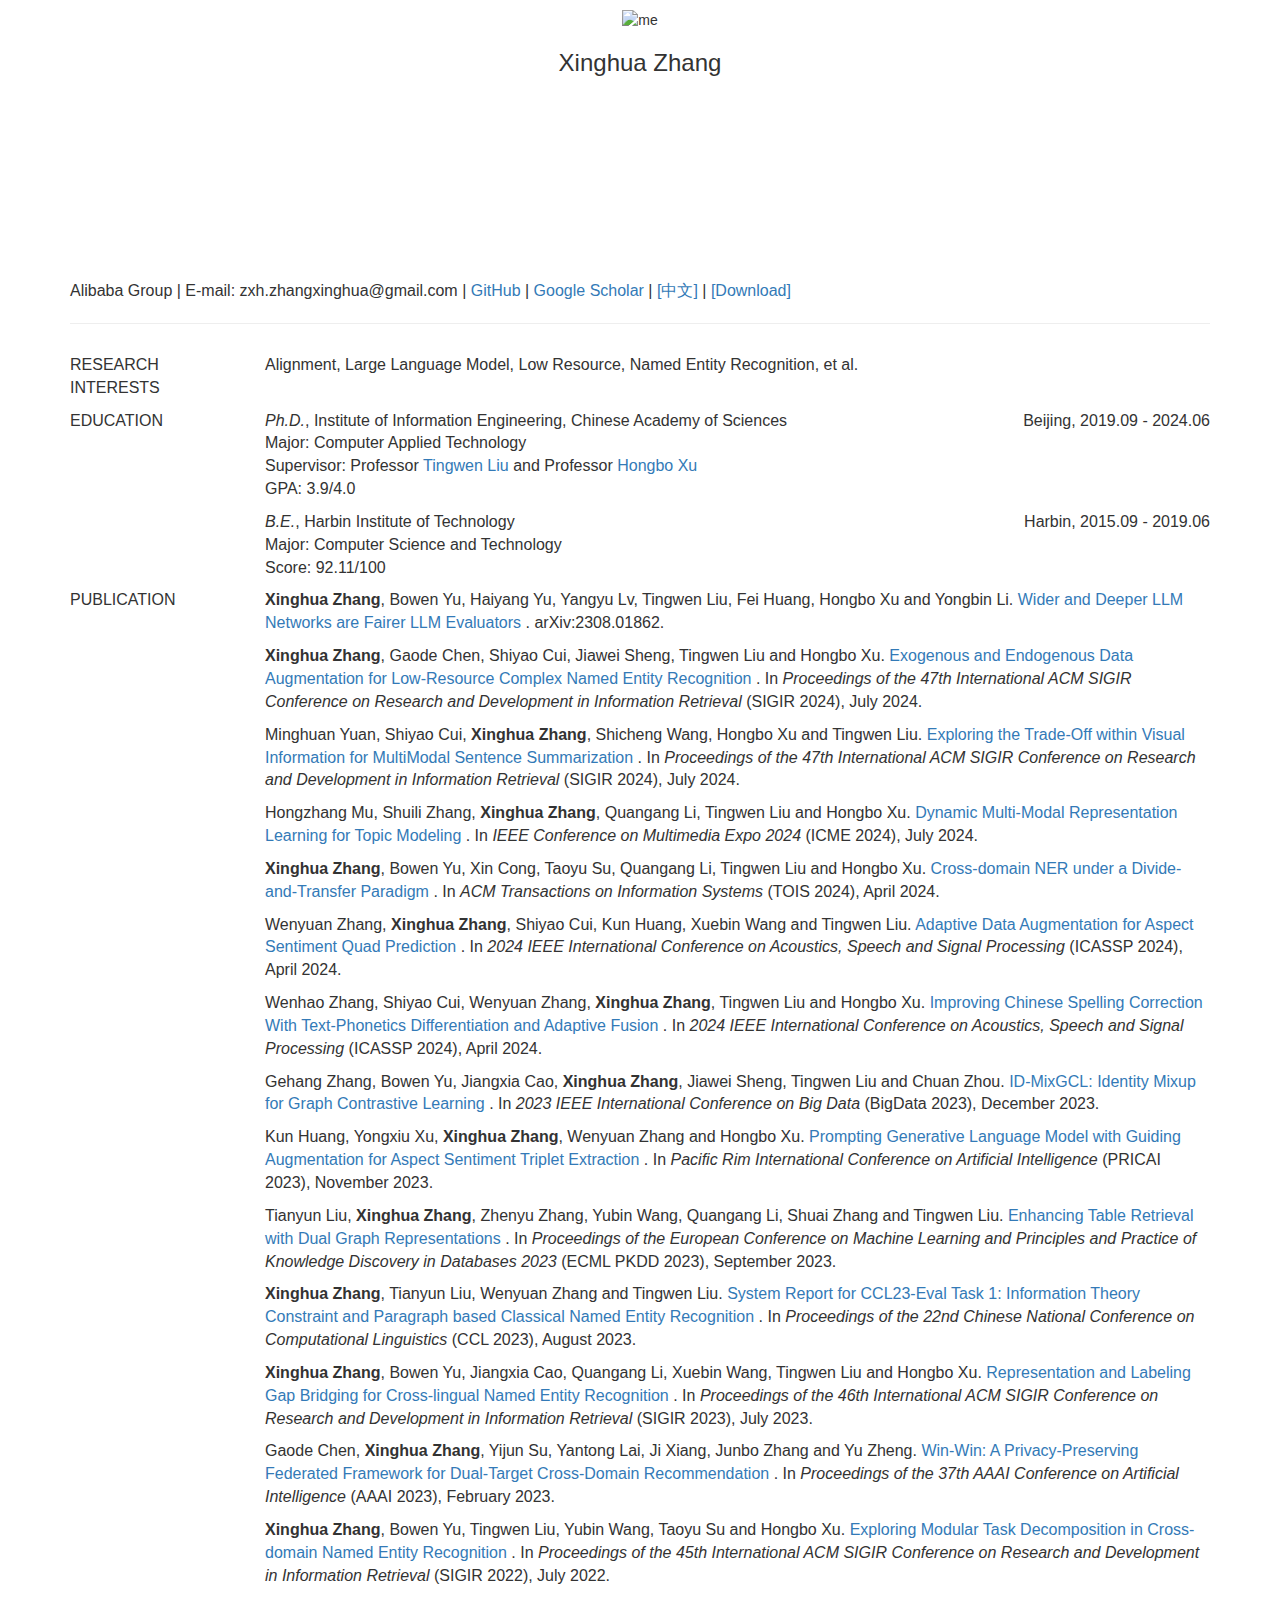
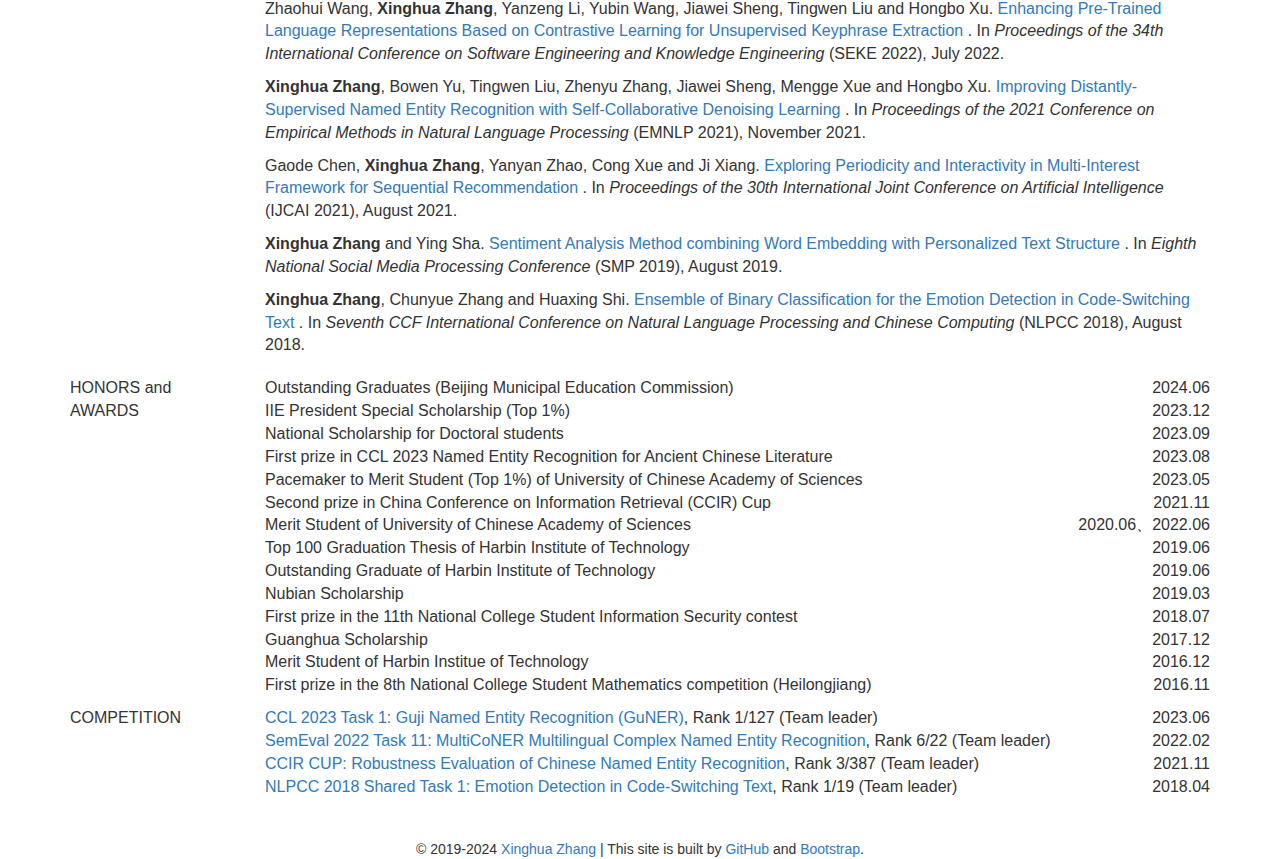
==== commit e3054a2b: "Update index.html" ====
--- a/index.html
+++ b/index.html
@@ -40,7 +40,7 @@
               <div class="col-md-12">
                   <div class="row">
                       <div class="col-md-12">
-                          University of Chinese Academy of Sciences | E-mail: zhangxinghua@iie.ac.cn | <a href="https://github.com/AIRobotZhang">GitHub</a> | <a href="https://scholar.google.com/citations?user=_XlhNDsAAAAJ">Google Scholar</a> | <a href="index.cn.html">[中文]</a> | <a href="">[Download]</a>
+                          Alibaba Group | E-mail: zxh.zhangxinghua@gmail.com | <a href="https://github.com/AIRobotZhang">GitHub</a> | <a href="https://scholar.google.com/citations?user=_XlhNDsAAAAJ">Google Scholar</a> | <a href="index.cn.html">[中文]</a> | <a href="">[Download]</a>
                       </div>
                   </div>
               </div>
@@ -52,7 +52,7 @@
               <p>
               <div class="col-md-2">RESEARCH INTERESTS</div>
               <div class="col-md-10">
-                  Named Entity Recognition, Information Extraction, Large Language Model, Low-Resource Learning, Natural Language Processing.
+                  Alignment, Large Language Model, Low Resource, Named Entity Recognition, et al.
               </div>
               </p>
           </div>
@@ -63,10 +63,10 @@
               <div class="col-md-10">
                   <div class="row">
                       <div class="col-md-12">
-                          <em>Ph.D.</em>, Institute of Information Engineering, Chinese Academy of Sciences<span class="pull-right">Beijing, 2019.09 - present</span>
-                      </div>
-                      <div class="col-md-12">
-                          Major: Technology of Computer Application
+                          <em>Ph.D.</em>, Institute of Information Engineering, Chinese Academy of Sciences<span class="pull-right">Beijing, 2019.09 - 2024.06</span>
+                      </div>
+                      <div class="col-md-12">
+                          Major: Computer Applied Technology
                       </div>
                       <div class="col-md-12">
                           Supervisor: Professor <a href="http://liutingwen.ac.cn/">Tingwen Liu</a> and Professor <a href="http://people.ucas.ac.cn/~xuhongbo">Hongbo Xu</a>
@@ -78,7 +78,7 @@
                   <p></p>
                   <div class="row">
                       <div class="col-md-12">
-                          <em>B.E.</em>, Harbin Institute of Technology<span class="pull-right">Harbin, 2015.09 - 2019.07</span>
+                          <em>B.E.</em>, Harbin Institute of Technology<span class="pull-right">Harbin, 2015.09 - 2019.06</span>
                       </div>
                       <div class="col-md-12">
                           Major: Computer Science and Technology
@@ -95,12 +95,22 @@
               <p>
               <div class="col-md-2">PUBLICATION</div>
               <div class="col-md-10">
+                  <div class="row">
+                      <div class="col-md-12">
+                          <strong>Xinghua Zhang</strong>, Bowen Yu, Haiyang Yu, Yangyu Lv, Tingwen Liu, Fei Huang, Hongbo Xu and Yongbin Li.
+                          <a href="https://arxiv.org/pdf/2308.01862.pdf">
+                              Wider and Deeper LLM Networks are Fairer LLM Evaluators
+                          </a>. 
+                          arXiv:2308.01862.
+                      </div>
+                  </div>
+                  <p></p>
 
                   <div class="row">
                       <div class="col-md-12">
                           <strong>Xinghua Zhang</strong>, Gaode Chen, Shiyao Cui, Jiawei Sheng, Tingwen Liu and Hongbo Xu.
-                          <a href="">
-                              Endogenous and Exogenous Data Augmentation for Low-Resource Complex Named Entity Recognition
+                          <a href="https://dl.acm.org/doi/abs/10.1145/3626772.3657754">
+                              Exogenous and Endogenous Data Augmentation for Low-Resource Complex Named Entity Recognition
                           </a>. 
                           In <em> Proceedings of the 47th International ACM SIGIR Conference on Research and Development in Information Retrieval</em> (SIGIR 2024), July 2024.
                       </div>
@@ -110,7 +120,7 @@
                   <div class="row">
                       <div class="col-md-12">
                           Minghuan Yuan, Shiyao Cui, <strong>Xinghua Zhang</strong>, Shicheng Wang, Hongbo Xu and Tingwen Liu.
-                          <a href="">
+                          <a href="https://dl.acm.org/doi/abs/10.1145/3626772.3657753">
                               Exploring the Trade-Off within Visual Information for MultiModal Sentence Summarization
                           </a>. 
                           In <em> Proceedings of the 47th International ACM SIGIR Conference on Research and Development in Information Retrieval</em> (SIGIR 2024), July 2024.
@@ -143,7 +153,7 @@
                   <div class="row">
                       <div class="col-md-12">
                           Wenyuan Zhang, <strong>Xinghua Zhang</strong>, Shiyao Cui, Kun Huang, Xuebin Wang and Tingwen Liu.
-                          <a href="">
+                          <a href="https://ieeexplore.ieee.org/document/10447700">
                               Adaptive Data Augmentation for Aspect Sentiment Quad Prediction
                           </a>. 
                           In <em> 2024 IEEE International Conference on Acoustics, Speech and Signal Processing</em> (ICASSP 2024), April 2024.
@@ -154,7 +164,7 @@
                   <div class="row">
                       <div class="col-md-12">
                           Wenhao Zhang, Shiyao Cui, Wenyuan Zhang, <strong>Xinghua Zhang</strong>, Tingwen Liu and Hongbo Xu.
-                          <a href="">
+                          <a href="https://ieeexplore.ieee.org/abstract/document/10447079">
                               Improving Chinese Spelling Correction With Text-Phonetics Differentiation and Adaptive Fusion
                           </a>. 
                           In <em> 2024 IEEE International Conference on Acoustics, Speech and Signal Processing</em> (ICASSP 2024), April 2024.
@@ -390,7 +400,20 @@
                   <div class="row">
                       <div class="col-md-12">
                           <div>
+                              Outstanding Graduates (Beijing Municipal Education Commission) <span class="pull-right">2024.06</span>
+                          </div>
+                          <div>
+                              IIE President Special Scholarship (Top 1%) <span class="pull-right">2023.12</span>
+                          </div>
+                          <div>
+                              National Scholarship for Doctoral students <span class="pull-right">2023.09</span>
+                          </div>
+                          <div>
+                              First prize in CCL 2023 Named Entity Recognition for Ancient Chinese Literature <span class="pull-right">2023.08</span>
+                          </div>
+                          <div>
                               Pacemaker to Merit Student (Top 1%) of University of Chinese Academy of Sciences <span class="pull-right">2023.05</span>
+                          </div>
                           <div>
                               Second prize in China Conference on Information Retrieval (CCIR) Cup <span class="pull-right">2021.11</span>
                           </div>
@@ -453,7 +476,7 @@
 
     <p></p>
     <footer class="text-center">
-        &copy; 2019-2023 <a href="http://xinghuazhang.top">Xinghua Zhang</a> |
+        &copy; 2019-2024 <a href="http://xinghuazhang.top">Xinghua Zhang</a> |
         This site is built by <a href="https://github.com/" target="_blank">GitHub</a> and
         <a href="http://getbootstrap.com/">Bootstrap</a>.
     </footer>
